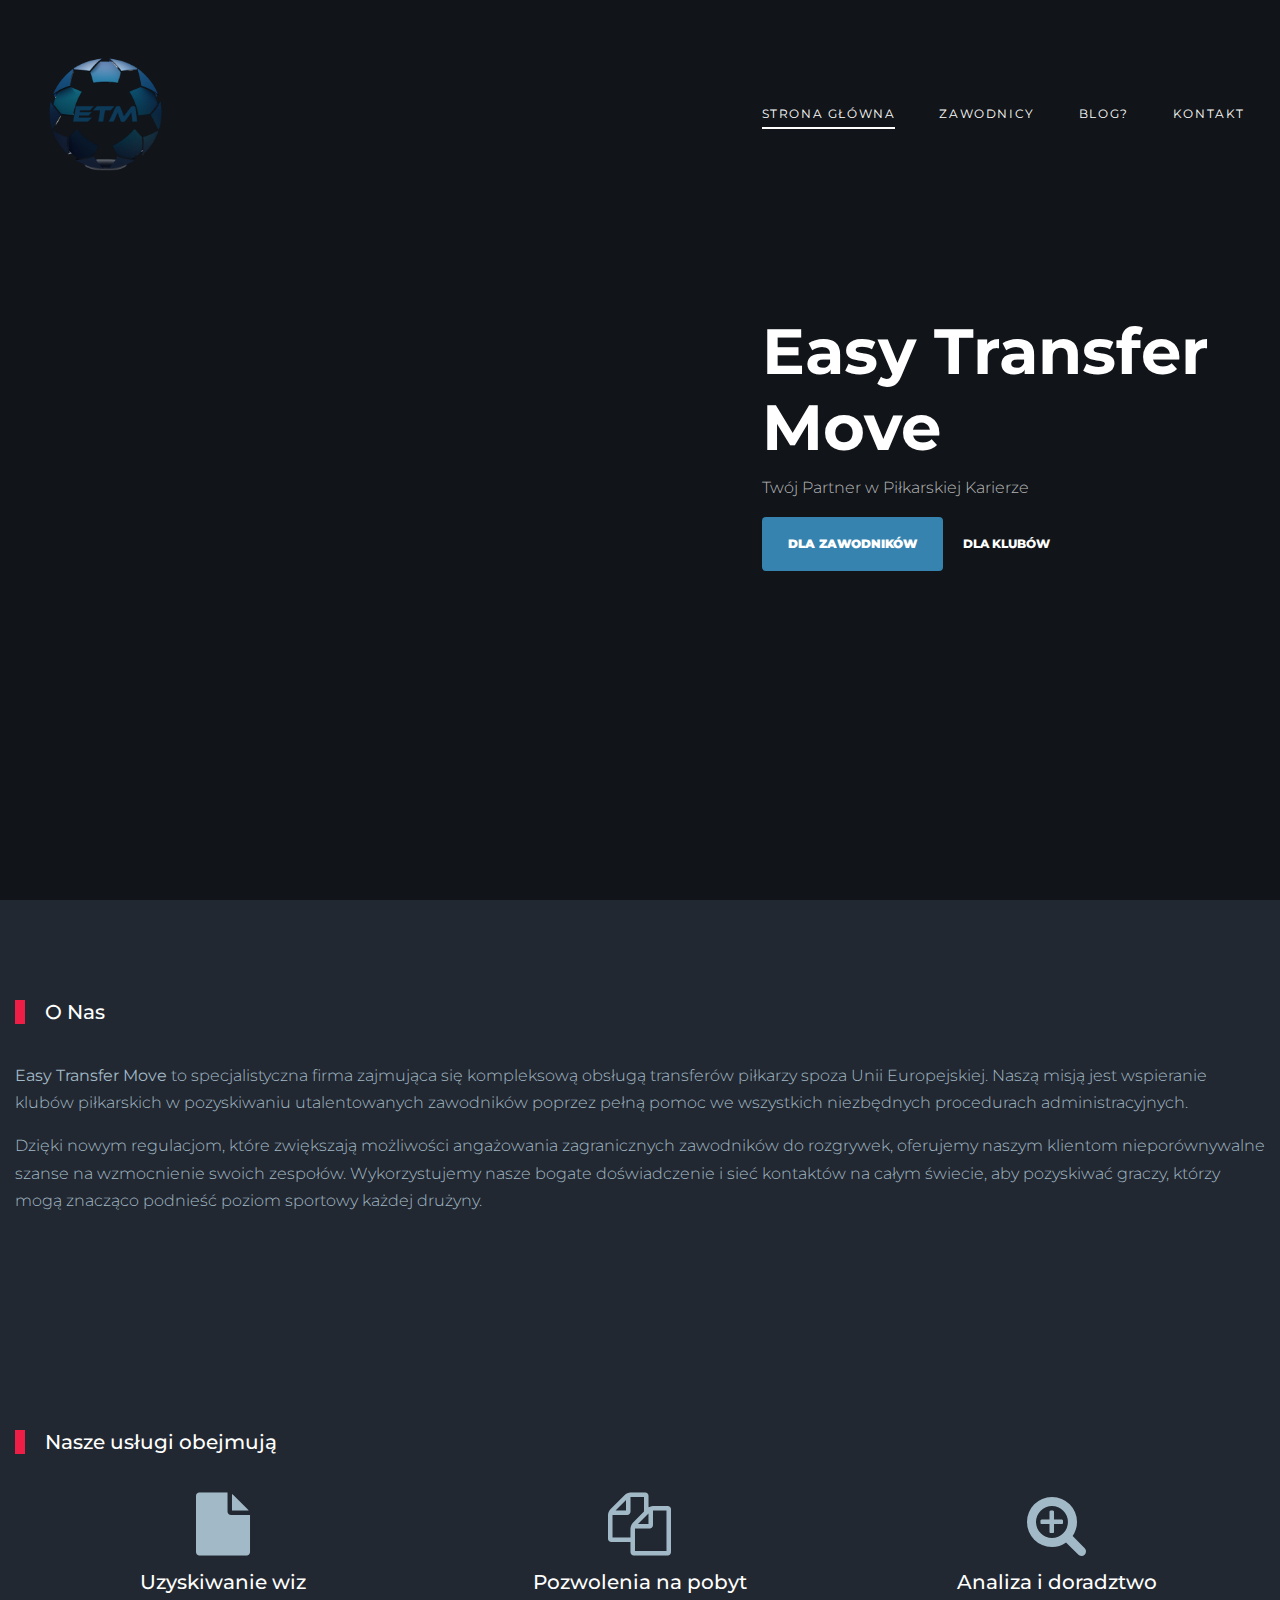
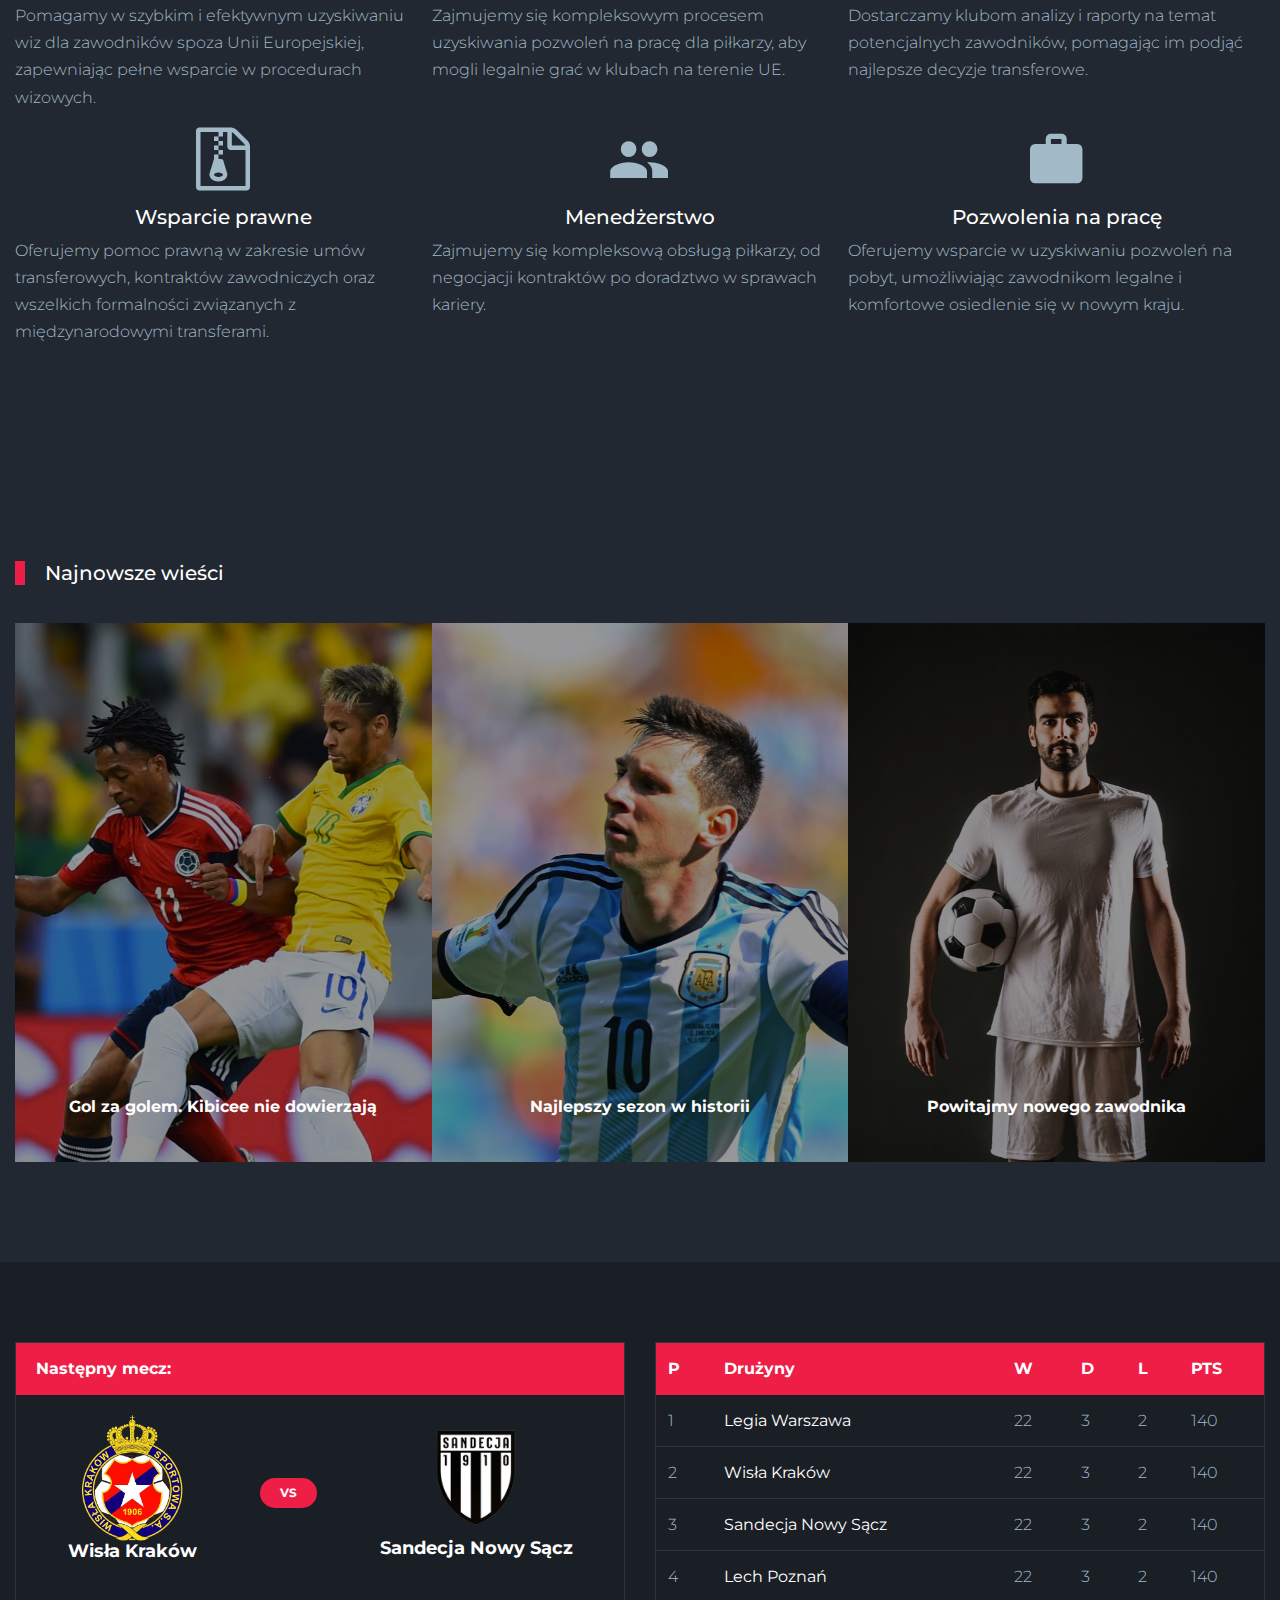
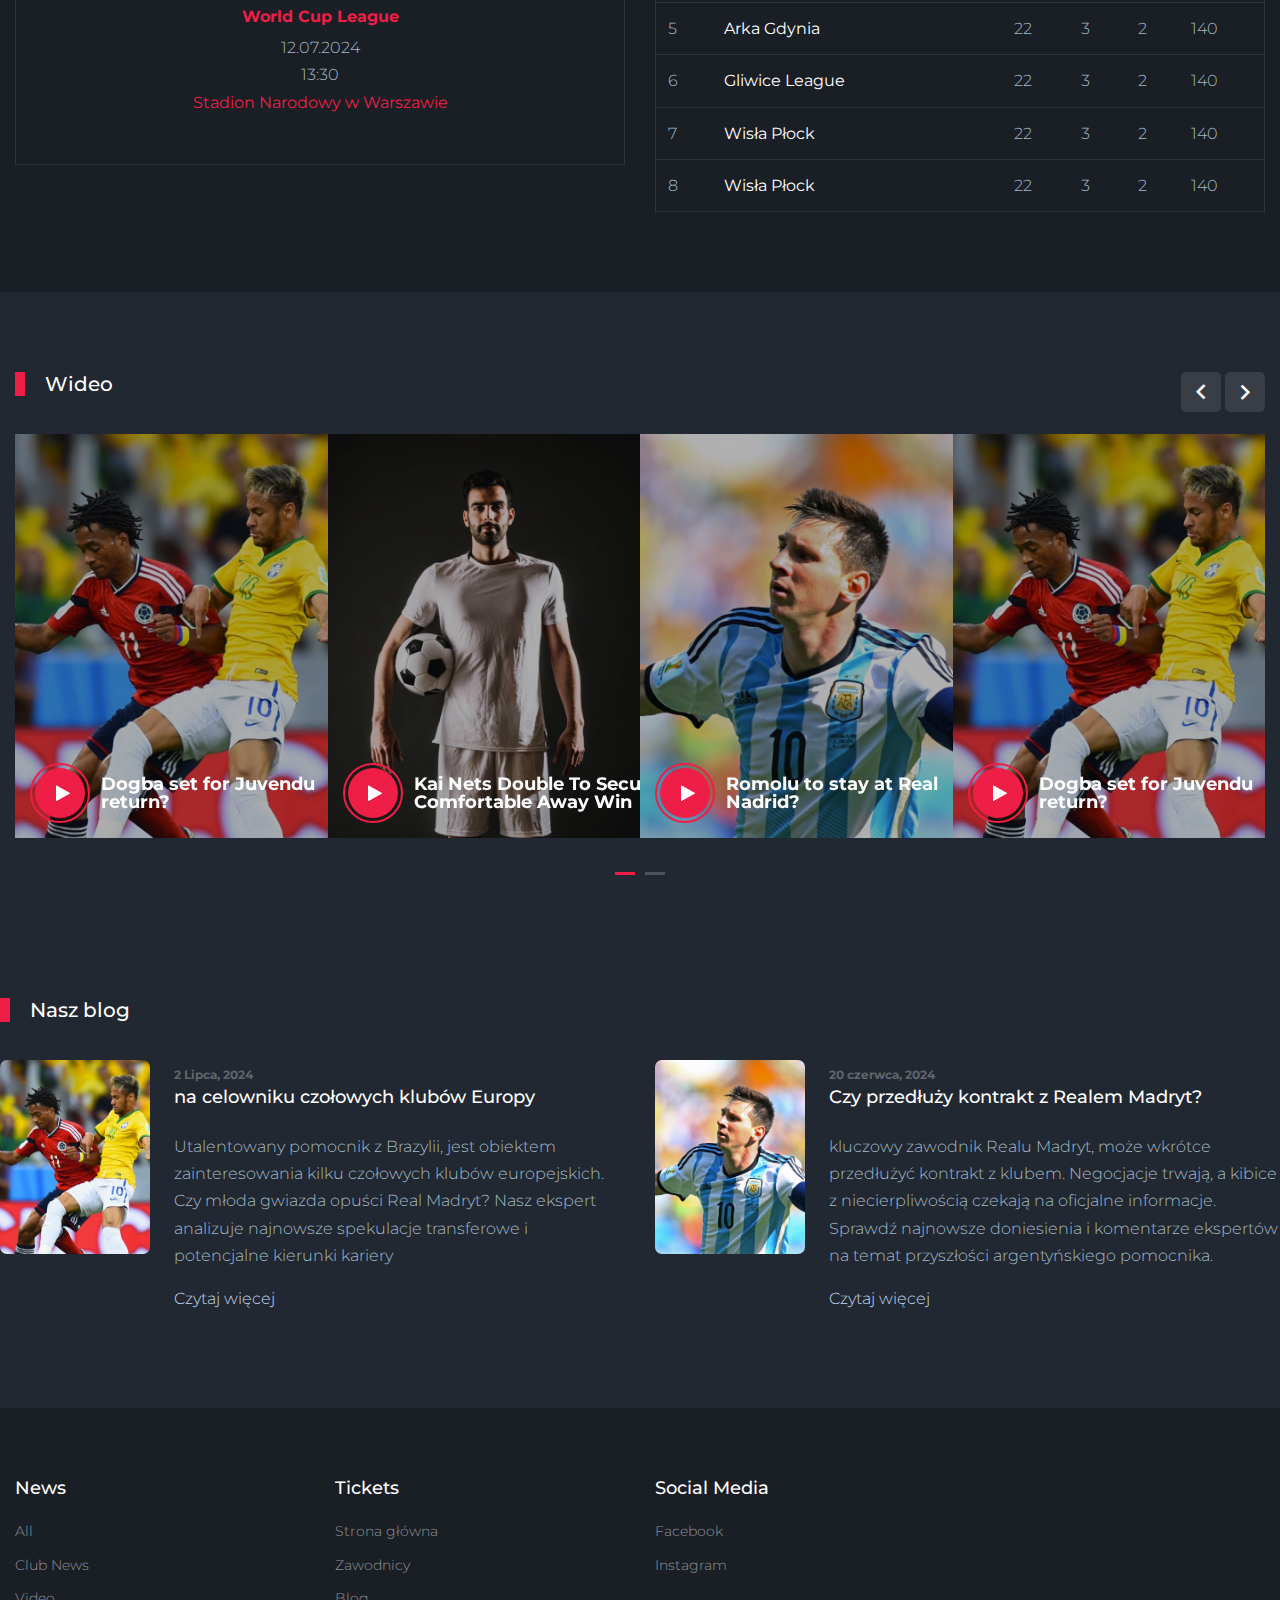
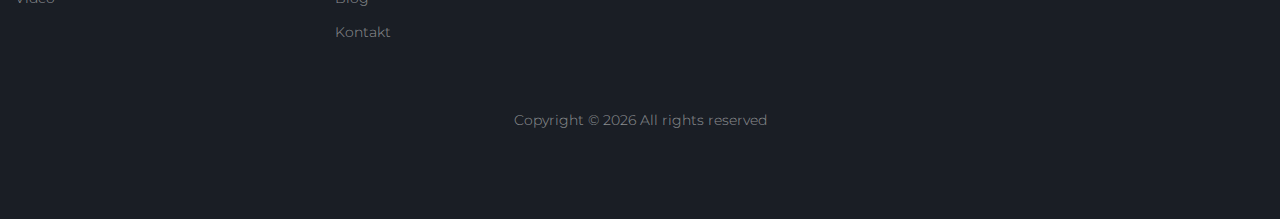
==== index.html @ 86741e7e "upd" ====
<!DOCTYPE html>
<html lang="en">

<head>
  <title>Easy Transfer Move</title>
  <meta charset="utf-8">
  <meta name="viewport" content="width=device-width, initial-scale=1, shrink-to-fit=no">

  <script src="assets/js/language.js" async></script>
  <link href="https://fonts.googleapis.com/css2?family=Montserrat:wght@400;700&display=swap" rel="stylesheet">

  <link rel="stylesheet" href="fonts/icomoon/style.css">

  <link rel="stylesheet" href="css/bootstrap/bootstrap.css">
  <link rel="stylesheet" href="css/jquery-ui.css">
  <link rel="stylesheet" href="css/owl.carousel.min.css">
  <link rel="stylesheet" href="css/owl.theme.default.min.css">
  <link rel="stylesheet" href="css/owl.theme.default.min.css">

  <link rel="stylesheet" href="css/jquery.fancybox.min.css">

  <link rel="stylesheet" href="css/bootstrap-datepicker.css">

  <link rel="stylesheet" href="fonts/flaticon/font/flaticon.css">

  <link rel="stylesheet" href="css/aos.css">

  <link rel="stylesheet" href="css/style.css">



</head>

<body>

  <div class="site-wrap">

    <div class="site-mobile-menu site-navbar-target">
      <div class="site-mobile-menu-header">
        <div class="site-mobile-menu-close">
          <span class="icon-close2 js-menu-toggle"></span>
        </div>
      </div>
      <div class="site-mobile-menu-body"></div>
    </div>


    <header class="site-navbar py-4" role="banner">
      <div class="container">
        <div class="d-flex align-items-center">
          <div class="site-logo">
            <a href="index.html">
              <img src="images/etm_beta.png" class="small-logo" alt="Logo">
            </a>
          </div>
          <div class="ml-auto">
            <nav class="site-navigation position-relative text-right" role="navigation">
              <ul class="site-menu main-menu js-clone-nav mr-auto d-none d-lg-block">
                <li class="active"><a href="index.html" class="nav-link">Strona główna</a></li>
                <!--<li><a href="matches.html" class="nav-link">Matches</a></li>-->
                <li><a href="players.html" class="nav-link">Zawodnicy</a></li>
                <li><a href="blog.html" class="nav-link">Blog?</a></li>
                <li><a href="contact.html" class="nav-link">Kontakt</a></li>
              </ul>
            </nav>
            <a href="#" class="d-inline-block d-lg-none site-menu-toggle js-menu-toggle text-black float-right text-white"><span
                class="icon-menu h3 text-white"></span></a>
          </div>
        </div>
      </div>

    </header>

    <div class="hero overlay" style="background-image: url('images/soccer-game-concept.jpg');">
      <div class="container">
        <div class="row align-items-center">
          <div class="col-lg-5 ml-auto">
            <h1 class="text-white">Easy Transfer Move</h1>
            <p>Twój Partner w Piłkarskiej Karierze</p>
            <p>
              <a href="#" class="btn btn-primary py-3 px-4 mr-3">Dla Zawodników</a>
              <a href="#" class="more light">Dla klubów</a>
            </p>  
          </div>
        </div>
      </div>
    </div>

    <div class="latest-news">
      <div class="container">
        <div class="row">
          <div class="col-12 title-section">
            <h2 class="heading">O Nas</h2>
          </div>
        </div>
        <div class="row no-gutters uslugi">
          <p><strong>Easy Transfer Move</strong> to specjalistyczna firma zajmująca się kompleksową obsługą transferów piłkarzy spoza Unii Europejskiej. Naszą misją jest wspieranie klubów piłkarskich w pozyskiwaniu utalentowanych zawodników poprzez pełną pomoc we wszystkich niezbędnych procedurach administracyjnych.</p>
          <p>
            Dzięki nowym regulacjom, które zwiększają możliwości angażowania zagranicznych zawodników do rozgrywek, oferujemy naszym klientom nieporównywalne szanse na wzmocnienie swoich zespołów. Wykorzystujemy nasze bogate doświadczenie i sieć kontaktów na całym świecie, aby pozyskiwać graczy, którzy mogą znacząco podnieść poziom sportowy każdej drużyny.
          </p>
        </div>
      </div>
    </div>

    <div class="latest-news">
      <div class="container">
        <div class="row">
          <div class="col-12 title-section">
            <h2 class="heading">Nasze usługi obejmują</h2>
          </div>
        </div>
        <div class="row no-gutters uslugi">
          <div class="col-md-4">
            <span class="icon-file"></span>
            <h5>Uzyskiwanie wiz</h5>
            <p>Pomagamy w szybkim i efektywnym uzyskiwaniu wiz dla zawodników spoza Unii Europejskiej, zapewniając pełne wsparcie w procedurach wizowych.</p>
          </div>
          <div class="col-md-4">
            <span class="icon-files-o"></span>
            <h5>Pozwolenia na pobyt</h5>
            <p>Zajmujemy się kompleksowym procesem uzyskiwania pozwoleń na pracę dla piłkarzy, aby mogli legalnie grać w klubach na terenie UE.</p>
          </div>
          <div class="col-md-4">
            <span class="icon-search-plus"></span>
            <h5>Analiza i doradztwo</h5>
            <p>Dostarczamy klubom analizy i raporty na temat potencjalnych zawodników, pomagając im podjąć najlepsze decyzje transferowe.
            </p>
          </div>
        </div>
        <div class="row no-gutters uslugi">
          <div class="col-md-4">
            <span class="icon-file-archive-o"></span>
            <h5>Wsparcie prawne</h5>
            <p>Oferujemy pomoc prawną w zakresie umów transferowych, kontraktów zawodniczych oraz wszelkich formalności związanych z międzynarodowymi transferami.</p>
          </div>
          <div class="col-md-4">
            <span class="icon-people"></span>
            <h5>Menedżerstwo</h5>
            <p>Zajmujemy się kompleksową obsługą piłkarzy, od negocjacji kontraktów po doradztwo w sprawach kariery.</p>
          </div>
          <div class="col-md-4">
            <span class="icon-work"></span>
            <h5>Pozwolenia na pracę</h5>
            <p>Oferujemy wsparcie w uzyskiwaniu pozwoleń na pobyt, umożliwiając zawodnikom legalne i komfortowe osiedlenie się w nowym kraju.
            </p>
          </div>
        </div>
      </div>
    </div>



    <div class="latest-news">
      <div class="container">
        <div class="row">
          <div class="col-12 title-section">
            <h2 class="heading">Najnowsze wieści</h2>
          </div>
        </div>
        <div class="row no-gutters">
          <div class="col-md-4">
            <div class="post-entry">
              <a href="#">
                <img src="images/img_1.jpg" alt="Image" class="img-fluid">
              </a>
              <div class="caption">
                <div class="caption-inner">
                  <h3 class="mb-3">Gol za golem. Kibicee nie dowierzają</h3>
                </div>
              </div> 
            </div>
          </div>
          <div class="col-md-4">
            <div class="post-entry">
              <a href="#">
                <img src="images/img_3.jpg" alt="Image" class="img-fluid">
              </a>
              <div class="caption">
                <div class="caption-inner">
                  <h3 class="mb-3">Najlepszy sezon w historii</h3>
                </div>
              </div> 
            </div>
          </div>
          <div class="col-md-4">
            <div class="post-entry">
              <a href="#">
                <img src="images/img_2.jpg" alt="Image" class="img-fluid">
              </a>
              <div class="caption">
                <div class="caption-inner">
                  <h3 class="mb-3">Powitajmy nowego zawodnika </h3>
                </div>
              </div> 
            </div>
          </div>
        </div>

      </div>
    </div>
    
    <div class="site-section bg-dark">
      <div class="container">
        <div class="row">
          <div class="col-lg-6">
            <div class="widget-next-match">
              <div class="widget-title">
                <h3>Następny mecz:</h3>
              </div>
              <div class="widget-body mb-3">
                <div class="widget-vs">
                  <div class="d-flex align-items-center justify-content-around justify-content-between w-100">
                    <div class="team-1 text-center">
                      <img src="images/wisla-logo.png" style="max-width: 110px !important;" alt="Image">
                      <h3>Wisła Kraków</h3>
                    </div>
                    <div>
                      <span class="vs"><span>VS</span></span>
                    </div>
                    <div class="team-2 text-center">
                      <img src="images/Sandecja-nowy-sacz.png" alt="Image">
                      <h3>Sandecja Nowy Sącz</h3>
                    </div>
                  </div>
                </div>
              </div>

              <div class="text-center widget-vs-contents mb-4">
                <h4>World Cup League</h4>
                <p class="mb-5">
                  <span class="d-block">12.07.2024</span>
                  <span class="d-block">13:30</span>
                  <strong class="text-primary">Stadion Narodowy w Warszawie</strong>
                </p>
              </div>
            </div>
          </div>
          <div class="col-lg-6">
            
            <div class="widget-next-match">
              <table class="table custom-table">
                <thead>
                  <tr>
                    <th>P</th>
                    <th>Drużyny</th>
                    <th>W</th>
                    <th>D</th>
                    <th>L</th>
                    <th>PTS</th>
                  </tr>
                </thead>
                <tbody>
                  <tr>
                    <td>1</td>
                    <td><strong class="text-white">Legia Warszawa</strong></td>
                    <td>22</td>
                    <td>3</td>
                    <td>2</td>
                    <td>140</td>
                  </tr>
                  <tr>
                    <td>2</td>
                    <td><strong class="text-white">Wisła Kraków</strong></td>
                    <td>22</td>
                    <td>3</td>
                    <td>2</td>
                    <td>140</td>
                  </tr>
                  <tr>
                    <td>3</td>
                    <td><strong class="text-white">Sandecja Nowy Sącz</strong></td>
                    <td>22</td>
                    <td>3</td>
                    <td>2</td>
                    <td>140</td>
                  </tr>
                  <tr>
                    <td>4</td>
                    <td><strong class="text-white">Lech Poznań</strong></td>
                    <td>22</td>
                    <td>3</td>
                    <td>2</td>
                    <td>140</td>
                  </tr>
                  <tr>
                    <td>5</td>
                    <td><strong class="text-white">Arka Gdynia</strong></td>
                    <td>22</td>
                    <td>3</td>
                    <td>2</td>
                    <td>140</td>
                  </tr>
                  <tr>
                    <td>6</td>
                    <td><strong class="text-white">Gliwice League</strong></td>
                    <td>22</td>
                    <td>3</td>
                    <td>2</td>
                    <td>140</td>
                  </tr>
                  <tr>
                    <td>7</td>
                    <td><strong class="text-white">	Wisła Płock</strong></td>
                    <td>22</td>
                    <td>3</td>
                    <td>2</td>
                    <td>140</td>
                  </tr>
                  <tr>
                    <td>8</td>
                    <td><strong class="text-white">Wisła Płock</strong></td>
                    <td>22</td>
                    <td>3</td>
                    <td>2</td>
                    <td>140</td>
                  </tr>
                </tbody>
              </table>
            </div>

          </div>
        </div>
      </div>
    </div> <!-- .site-section -->

    <div class="site-section">
      <div class="container">
        <div class="row">
          <div class="col-6 title-section">
            <h2 class="heading">Wideo</h2>
          </div>
          <div class="col-6 text-right">
            <div class="custom-nav">
            <a href="#" class="js-custom-prev-v2"><span class="icon-keyboard_arrow_left"></span></a>
            <span></span>
            <a href="#" class="js-custom-next-v2"><span class="icon-keyboard_arrow_right"></span></a>
            </div>
          </div>
        </div>


        <div class="owl-4-slider owl-carousel">
          <div class="item">
            <div class="video-media">
              <img src="images/img_1.jpg" alt="Image" class="img-fluid">
              <a href="https://vimeo.com/139714818" class="d-flex play-button align-items-center" data-fancybox>
                <span class="icon mr-3">
                  <span class="icon-play"></span>
                </span>
                <div class="caption">
                  <h3 class="m-0">Dogba set for Juvendu return?</h3>
                </div>
              </a>
            </div>
          </div>
          <div class="item">
            <div class="video-media">
              <img src="images/img_2.jpg" alt="Image" class="img-fluid">
              <a href="https://vimeo.com/139714818" class="d-flex play-button align-items-center" data-fancybox>
                <span class="icon mr-3">
                  <span class="icon-play"></span>
                </span>
                <div class="caption">
                  <h3 class="m-0">Kai Nets Double To Secure Comfortable Away Win</h3>
                </div>
              </a>
            </div>
          </div>
          <div class="item">
            <div class="video-media">
              <img src="images/img_3.jpg" alt="Image" class="img-fluid">
              <a href="https://vimeo.com/139714818" class="d-flex play-button align-items-center" data-fancybox>
                <span class="icon mr-3">
                  <span class="icon-play"></span>
                </span>
                <div class="caption">
                  <h3 class="m-0">Romolu to stay at Real Nadrid?</h3>
                </div>
              </a>
            </div>
          </div>

          <div class="item">
            <div class="video-media">
              <img src="images/img_1.jpg" alt="Image" class="img-fluid">
              <a href="https://vimeo.com/139714818" class="d-flex play-button align-items-center" data-fancybox>
                <span class="icon mr-3">
                  <span class="icon-play"></span>
                </span>
                <div class="caption">
                  <h3 class="m-0">Dogba set for Juvendu return?</h3>
                </div>
              </a>
            </div>
          </div>
          <div class="item">
            <div class="video-media">
              <img src="images/img_2.jpg" alt="Image" class="img-fluid">
              <a href="https://vimeo.com/139714818" class="d-flex play-button align-items-center" data-fancybox>
                <span class="icon mr-3">
                  <span class="icon-play"></span>
                </span>
                <div class="caption">
                  <h3 class="m-0">Kai Nets Double To Secure Comfortable Away Win</h3>
                </div>
              </a>
            </div>
          </div>
          <div class="item">
            <div class="video-media">
              <img src="images/img_3.jpg" alt="Image" class="img-fluid">
              <a href="https://vimeo.com/139714818" class="d-flex play-button align-items-center" data-fancybox>
                <span class="icon mr-3">
                  <span class="icon-play"></span>
                </span>
                <div class="caption">
                  <h3 class="m-0">Romolu to stay at Real Nadrid?</h3>
                </div>
              </a>
            </div>
          </div>

        </div>

      </div>
    </div>

    <div class="container site-section">
      <div class="row">
        <div class="col-6 title-section">
          <h2 class="heading">Nasz blog</h2>
        </div>
      </div>
      <div class="row">
        <div class="col-lg-6">
          <div class="custom-media d-flex">
            <div class="img mr-4">
              <img src="images/img_1.jpg" alt="Image" class="img-fluid">
            </div>
            <div class="text">
              <span class="meta">2 Lipca, 2024</span>
              <h3 class="mb-4"><a href="#">na celowniku czołowych klubów Europy</a><br></h3>
                <p>
                Utalentowany pomocnik z Brazylii, jest obiektem zainteresowania kilku czołowych klubów europejskich. Czy młoda gwiazda opuści Real Madryt? Nasz ekspert analizuje najnowsze spekulacje transferowe i potencjalne kierunki kariery
                </p>
              <p><a class="readme" href="#">Czytaj więcej</a></p>
            </div>
          </div>
        </div>
        <div class="col-lg-6">
          <div class="custom-media d-flex">
            <div class="img mr-4">
              <img src="images/img_3.jpg" alt="Image" class="img-fluid">
            </div>
            <div class="text">
              <span class="meta">20 czerwca, 2024</span>
              <h3 class="mb-4"><a href="#">Czy przedłuży kontrakt z Realem Madryt?</a></h3>
              <p>
                kluczowy zawodnik Realu Madryt, może wkrótce przedłużyć kontrakt z klubem. Negocjacje trwają, a kibice z niecierpliwością czekają na oficjalne informacje. Sprawdź najnowsze doniesienia i komentarze ekspertów na temat przyszłości argentyńskiego pomocnika.
              </p>
              <p><a class="readme" href="#">Czytaj więcej</a></p>
            </div>
          </div>
        </div>
      </div>
    </div>



    <footer class="footer-section">
      <div class="container">
        <div class="row">
          <div class="col-lg-3">
            <div class="widget mb-3">
              <h3>News</h3>
              <ul class="list-unstyled links">
                <li><a href="#">All</a></li>
                <li><a href="#">Club News</a></li>
                <li><a href="#">Video</a></li>
              </ul>
            </div>
          </div>
          <div class="col-lg-3">
            <div class="widget mb-3">
              <h3>Tickets</h3>
              <ul class="list-unstyled links">
                <li><a href="#">Strona główna</a></li>
                <li><a href="#">Zawodnicy</a></li>
                <li><a href="#">Blog</a></li>
                <li><a href="#">Kontakt</a></li>
              </ul>
            </div>
          </div>

          <div class="col-lg-3">
            <div class="widget mb-3">
              <h3>Social Media</h3>
              <ul class="list-unstyled links">
                <li><a href="#">Facebook</a></li>
                <li><a href="#">Instagram</a></li>
              </ul>
            </div>
          </div>

        </div>

        <div class="row text-center">
          <div class="col-md-12">
            <div class=" pt-5">
              <p>
                <!-- Link back to Colorlib can't be removed. Template is licensed under CC BY 3.0. -->
                Copyright &copy;
                <script>
                  document.write(new Date().getFullYear());
                </script> All rights reserved
              </p>
            </div>
          </div>

        </div>
      </div>
    </footer>



  </div>
  <!-- .site-wrap -->

  <script src="js/jquery-3.3.1.min.js"></script>
  <script src="js/jquery-migrate-3.0.1.min.js"></script>
  <script src="js/jquery-ui.js"></script>
  <script src="js/popper.min.js"></script>
  <script src="js/bootstrap.min.js"></script>
  <script src="js/owl.carousel.min.js"></script>
  <script src="js/jquery.stellar.min.js"></script>
  <script src="js/jquery.countdown.min.js"></script>
  <script src="js/bootstrap-datepicker.min.js"></script>
  <script src="js/jquery.easing.1.3.js"></script>
  <script src="js/aos.js"></script>
  <script src="js/jquery.fancybox.min.js"></script>
  <script src="js/jquery.sticky.js"></script>
  <script src="js/jquery.mb.YTPlayer.min.js"></script>


  <script src="js/main.js"></script>

</body>

</html>
---- fonts/icomoon/style.css ----
@font-face {
  font-family: 'icomoon';
  src:  url('fonts/icomoon.eot?10si43');
  src:  url('fonts/icomoon.eot?10si43#iefix') format('embedded-opentype'),
    url('fonts/icomoon.ttf?10si43') format('truetype'),
    url('fonts/icomoon.woff?10si43') format('woff'),
    url('fonts/icomoon.svg?10si43#icomoon') format('svg');
  font-weight: normal;
  font-style: normal;
}

[class^="icon-"], [class*=" icon-"] {
  /* use !important to prevent issues with browser extensions that change fonts */
  font-family: 'icomoon' !important;
  speak: none;
  font-style: normal;
  font-weight: normal;
  font-variant: normal;
  text-transform: none;
  line-height: 1;

  /* Better Font Rendering =========== */
  -webkit-font-smoothing: antialiased;
  -moz-osx-font-smoothing: grayscale;
}

.icon-asterisk:before {
  content: "\f069";
}
.icon-plus:before {
  content: "\f067";
}
.icon-question:before {
  content: "\f128";
}
.icon-minus:before {
  content: "\f068";
}
.icon-glass:before {
  content: "\f000";
}
.icon-music:before {
  content: "\f001";
}
.icon-search:before {
  content: "\f002";
}
.icon-envelope-o:before {
  content: "\f003";
}
.icon-heart:before {
  content: "\f004";
}
.icon-star:before {
  content: "\f005";
}
.icon-star-o:before {
  content: "\f006";
}
.icon-user:before {
  content: "\f007";
}
.icon-film:before {
  content: "\f008";
}
.icon-th-large:before {
  content: "\f009";
}
.icon-th:before {
  content: "\f00a";
}
.icon-th-list:before {
  content: "\f00b";
}
.icon-check:before {
  content: "\f00c";
}
.icon-close:before {
  content: "\f00d";
}
.icon-remove:before {
  content: "\f00d";
}
.icon-times:before {
  content: "\f00d";
}
.icon-search-plus:before {
  content: "\f00e";
}
.icon-search-minus:before {
  content: "\f010";
}
.icon-power-off:before {
  content: "\f011";
}
.icon-signal:before {
  content: "\f012";
}
.icon-cog:before {
  content: "\f013";
}
.icon-gear:before {
  content: "\f013";
}
.icon-trash-o:before {
  content: "\f014";
}
.icon-home:before {
  content: "\f015";
}
.icon-file-o:before {
  content: "\f016";
}
.icon-clock-o:before {
  content: "\f017";
}
.icon-road:before {
  content: "\f018";
}
.icon-download:before {
  content: "\f019";
}
.icon-arrow-circle-o-down:before {
  content: "\f01a";
}
.icon-arrow-circle-o-up:before {
  content: "\f01b";
}
.icon-inbox:before {
  content: "\f01c";
}
.icon-play-circle-o:before {
  content: "\f01d";
}
.icon-repeat:before {
  content: "\f01e";
}
.icon-rotate-right:before {
  content: "\f01e";
}
.icon-refresh:before {
  content: "\f021";
}
.icon-list-alt:before {
  content: "\f022";
}
.icon-lock:before {
  content: "\f023";
}
.icon-flag:before {
  content: "\f024";
}
.icon-headphones:before {
  content: "\f025";
}
.icon-volume-off:before {
  content: "\f026";
}
.icon-volume-down:before {
  content: "\f027";
}
.icon-volume-up:before {
  content: "\f028";
}
.icon-qrcode:before {
  content: "\f029";
}
.icon-barcode:before {
  content: "\f02a";
}
.icon-tag:before {
  content: "\f02b";
}
.icon-tags:before {
  content: "\f02c";
}
.icon-book:before {
  content: "\f02d";
}
.icon-bookmark:before {
  content: "\f02e";
}
.icon-print:before {
  content: "\f02f";
}
.icon-camera:before {
  content: "\f030";
}
.icon-font:before {
  content: "\f031";
}
.icon-bold:before {
  content: "\f032";
}
.icon-italic:before {
  content: "\f033";
}
.icon-text-height:before {
  content: "\f034";
}
.icon-text-width:before {
  content: "\f035";
}
.icon-align-left:before {
  content: "\f036";
}
.icon-align-center:before {
  content: "\f037";
}
.icon-align-right:before {
  content: "\f038";
}
.icon-align-justify:before {
  content: "\f039";
}
.icon-list:before {
  content: "\f03a";
}
.icon-dedent:before {
  content: "\f03b";
}
.icon-outdent:before {
  content: "\f03b";
}
.icon-indent:before {
  content: "\f03c";
}
.icon-video-camera:before {
  content: "\f03d";
}
.icon-image:before {
  content: "\f03e";
}
.icon-photo:before {
  content: "\f03e";
}
.icon-picture-o:before {
  content: "\f03e";
}
.icon-pencil:before {
  content: "\f040";
}
.icon-map-marker:before {
  content: "\f041";
}
.icon-adjust:before {
  content: "\f042";
}
.icon-tint:before {
  content: "\f043";
}
.icon-edit:before {
  content: "\f044";
}
.icon-pencil-square-o:before {
  content: "\f044";
}
.icon-share-square-o:before {
  content: "\f045";
}
.icon-check-square-o:before {
  content: "\f046";
}
.icon-arrows:before {
  content: "\f047";
}
.icon-step-backward:before {
  content: "\f048";
}
.icon-fast-backward:before {
  content: "\f049";
}
.icon-backward:before {
  content: "\f04a";
}
.icon-play:before {
  content: "\f04b";
}
.icon-pause:before {
  content: "\f04c";
}
.icon-stop:before {
  content: "\f04d";
}
.icon-forward:before {
  content: "\f04e";
}
.icon-fast-forward:before {
  content: "\f050";
}
.icon-step-forward:before {
  content: "\f051";
}
.icon-eject:before {
  content: "\f052";
}
.icon-chevron-left:before {
  content: "\f053";
}
.icon-chevron-right:before {
  content: "\f054";
}
.icon-plus-circle:before {
  content: "\f055";
}
.icon-minus-circle:before {
  content: "\f056";
}
.icon-times-circle:before {
  content: "\f057";
}
.icon-check-circle:before {
  content: "\f058";
}
.icon-question-circle:before {
  content: "\f059";
}
.icon-info-circle:before {
  content: "\f05a";
}
.icon-crosshairs:before {
  content: "\f05b";
}
.icon-times-circle-o:before {
  content: "\f05c";
}
.icon-check-circle-o:before {
  content: "\f05d";
}
.icon-ban:before {
  content: "\f05e";
}
.icon-arrow-left:before {
  content: "\f060";
}
.icon-arrow-right:before {
  content: "\f061";
}
.icon-arrow-up:before {
  content: "\f062";
}
.icon-arrow-down:before {
  content: "\f063";
}
.icon-mail-forward:before {
  content: "\f064";
}
.icon-share:before {
  content: "\f064";
}
.icon-expand:before {
  content: "\f065";
}
.icon-compress:before {
  content: "\f066";
}
.icon-exclamation-circle:before {
  content: "\f06a";
}
.icon-gift:before {
  content: "\f06b";
}
.icon-leaf:before {
  content: "\f06c";
}
.icon-fire:before {
  content: "\f06d";
}
.icon-eye:before {
  content: "\f06e";
}
.icon-eye-slash:before {
  content: "\f070";
}
.icon-exclamation-triangle:before {
  content: "\f071";
}
.icon-warning:before {
  content: "\f071";
}
.icon-plane:before {
  content: "\f072";
}
.icon-calendar:before {
  content: "\f073";
}
.icon-random:before {
  content: "\f074";
}
.icon-comment:before {
  content: "\f075";
}
.icon-magnet:before {
  content: "\f076";
}
.icon-chevron-up:before {
  content: "\f077";
}
.icon-chevron-down:before {
  content: "\f078";
}
.icon-retweet:before {
  content: "\f079";
}
.icon-shopping-cart:before {
  content: "\f07a";
}
.icon-folder:before {
  content: "\f07b";
}
.icon-folder-open:before {
  content: "\f07c";
}
.icon-arrows-v:before {
  content: "\f07d";
}
.icon-arrows-h:before {
  content: "\f07e";
}
.icon-bar-chart:before {
  content: "\f080";
}
.icon-bar-chart-o:before {
  content: "\f080";
}
.icon-twitter-square:before {
  content: "\f081";
}
.icon-facebook-square:before {
  content: "\f082";
}
.icon-camera-retro:before {
  content: "\f083";
}
.icon-key:before {
  content: "\f084";
}
.icon-cogs:before {
  content: "\f085";
}
.icon-gears:before {
  content: "\f085";
}
.icon-comments:before {
  content: "\f086";
}
.icon-thumbs-o-up:before {
  content: "\f087";
}
.icon-thumbs-o-down:before {
  content: "\f088";
}
.icon-star-half:before {
  content: "\f089";
}
.icon-heart-o:before {
  content: "\f08a";
}
.icon-sign-out:before {
  content: "\f08b";
}
.icon-linkedin-square:before {
  content: "\f08c";
}
.icon-thumb-tack:before {
  content: "\f08d";
}
.icon-external-link:before {
  content: "\f08e";
}
.icon-sign-in:before {
  content: "\f090";
}
.icon-trophy:before {
  content: "\f091";
}
.icon-github-square:before {
  content: "\f092";
}
.icon-upload:before {
  content: "\f093";
}
.icon-lemon-o:before {
  content: "\f094";
}
.icon-phone:before {
  content: "\f095";
}
.icon-square-o:before {
  content: "\f096";
}
.icon-bookmark-o:before {
  content: "\f097";
}
.icon-phone-square:before {
  content: "\f098";
}
.icon-twitter:before {
  content: "\f099";
}
.icon-facebook:before {
  content: "\f09a";
}
.icon-facebook-f:before {
  content: "\f09a";
}
.icon-github:before {
  content: "\f09b";
}
.icon-unlock:before {
  content: "\f09c";
}
.icon-credit-card:before {
  content: "\f09d";
}
.icon-feed:before {
  content: "\f09e";
}
.icon-rss:before {
  content: "\f09e";
}
.icon-hdd-o:before {
  content: "\f0a0";
}
.icon-bullhorn:before {
  content: "\f0a1";
}
.icon-bell-o:before {
  content: "\f0a2";
}
.icon-certificate:before {
  content: "\f0a3";
}
.icon-hand-o-right:before {
  content: "\f0a4";
}
.icon-hand-o-left:before {
  content: "\f0a5";
}
.icon-hand-o-up:before {
  content: "\f0a6";
}
.icon-hand-o-down:before {
  content: "\f0a7";
}
.icon-arrow-circle-left:before {
  content: "\f0a8";
}
.icon-arrow-circle-right:before {
  content: "\f0a9";
}
.icon-arrow-circle-up:before {
  content: "\f0aa";
}
.icon-arrow-circle-down:before {
  content: "\f0ab";
}
.icon-globe:before {
  content: "\f0ac";
}
.icon-wrench:before {
  content: "\f0ad";
}
.icon-tasks:before {
  content: "\f0ae";
}
.icon-filter:before {
  content: "\f0b0";
}
.icon-briefcase:before {
  content: "\f0b1";
}
.icon-arrows-alt:before {
  content: "\f0b2";
}
.icon-group:before {
  content: "\f0c0";
}
.icon-users:before {
  content: "\f0c0";
}
.icon-chain:before {
  content: "\f0c1";
}
.icon-link:before {
  content: "\f0c1";
}
.icon-cloud:before {
  content: "\f0c2";
}
.icon-flask:before {
  content: "\f0c3";
}
.icon-cut:before {
  content: "\f0c4";
}
.icon-scissors:before {
  content: "\f0c4";
}
.icon-copy:before {
  content: "\f0c5";
}
.icon-files-o:before {
  content: "\f0c5";
}
.icon-paperclip:before {
  content: "\f0c6";
}
.icon-floppy-o:before {
  content: "\f0c7";
}
.icon-save:before {
  content: "\f0c7";
}
.icon-square:before {
  content: "\f0c8";
}
.icon-bars:before {
  content: "\f0c9";
}
.icon-navicon:before {
  content: "\f0c9";
}
.icon-reorder:before {
  content: "\f0c9";
}
.icon-list-ul:before {
  content: "\f0ca";
}
.icon-list-ol:before {
  content: "\f0cb";
}
.icon-strikethrough:before {
  content: "\f0cc";
}
.icon-underline:before {
  content: "\f0cd";
}
.icon-table:before {
  content: "\f0ce";
}
.icon-magic:before {
  content: "\f0d0";
}
.icon-truck:before {
  content: "\f0d1";
}
.icon-pinterest:before {
  content: "\f0d2";
}
.icon-pinterest-square:before {
  content: "\f0d3";
}
.icon-google-plus-square:before {
  content: "\f0d4";
}
.icon-google-plus:before {
  content: "\f0d5";
}
.icon-money:before {
  content: "\f0d6";
}
.icon-caret-down:before {
  content: "\f0d7";
}
.icon-caret-up:before {
  content: "\f0d8";
}
.icon-caret-left:before {
  content: "\f0d9";
}
.icon-caret-right:before {
  content: "\f0da";
}
.icon-columns:before {
  content: "\f0db";
}
.icon-sort:before {
  content: "\f0dc";
}
.icon-unsorted:before {
  content: "\f0dc";
}
.icon-sort-desc:before {
  content: "\f0dd";
}
.icon-sort-down:before {
  content: "\f0dd";
}
.icon-sort-asc:before {
  content: "\f0de";
}
.icon-sort-up:before {
  content: "\f0de";
}
.icon-envelope:before {
  content: "\f0e0";
}
.icon-linkedin:before {
  content: "\f0e1";
}
.icon-rotate-left:before {
  content: "\f0e2";
}
.icon-undo:before {
  content: "\f0e2";
}
.icon-gavel:before {
  content: "\f0e3";
}
.icon-legal:before {
  content: "\f0e3";
}
.icon-dashboard:before {
  content: "\f0e4";
}
.icon-tachometer:before {
  content: "\f0e4";
}
.icon-comment-o:before {
  content: "\f0e5";
}
.icon-comments-o:before {
  content: "\f0e6";
}
.icon-bolt:before {
  content: "\f0e7";
}
.icon-flash:before {
  content: "\f0e7";
}
.icon-sitemap:before {
  content: "\f0e8";
}
.icon-umbrella:before {
  content: "\f0e9";
}
.icon-clipboard:before {
  content: "\f0ea";
}
.icon-paste:before {
  content: "\f0ea";
}
.icon-lightbulb-o:before {
  content: "\f0eb";
}
.icon-exchange:before {
  content: "\f0ec";
}
.icon-cloud-download:before {
  content: "\f0ed";
}
.icon-cloud-upload:before {
  content: "\f0ee";
}
.icon-user-md:before {
  content: "\f0f0";
}
.icon-stethoscope:before {
  content: "\f0f1";
}
.icon-suitcase:before {
  content: "\f0f2";
}
.icon-bell:before {
  content: "\f0f3";
}
.icon-coffee:before {
  content: "\f0f4";
}
.icon-cutlery:before {
  content: "\f0f5";
}
.icon-file-text-o:before {
  content: "\f0f6";
}
.icon-building-o:before {
  content: "\f0f7";
}
.icon-hospital-o:before {
  content: "\f0f8";
}
.icon-ambulance:before {
  content: "\f0f9";
}
.icon-medkit:before {
  content: "\f0fa";
}
.icon-fighter-jet:before {
  content: "\f0fb";
}
.icon-beer:before {
  content: "\f0fc";
}
.icon-h-square:before {
  content: "\f0fd";
}
.icon-plus-square:before {
  content: "\f0fe";
}
.icon-angle-double-left:before {
  content: "\f100";
}
.icon-angle-double-right:before {
  content: "\f101";
}
.icon-angle-double-up:before {
  content: "\f102";
}
.icon-angle-double-down:before {
  content: "\f103";
}
.icon-angle-left:before {
  content: "\f104";
}
.icon-angle-right:before {
  content: "\f105";
}
.icon-angle-up:before {
  content: "\f106";
}
.icon-angle-down:before {
  content: "\f107";
}
.icon-desktop:before {
  content: "\f108";
}
.icon-laptop:before {
  content: "\f109";
}
.icon-tablet:before {
  content: "\f10a";
}
.icon-mobile:before {
  content: "\f10b";
}
.icon-mobile-phone:before {
  content: "\f10b";
}
.icon-circle-o:before {
  content: "\f10c";
}
.icon-quote-left:before {
  content: "\f10d";
}
.icon-quote-right:before {
  content: "\f10e";
}
.icon-spinner:before {
  content: "\f110";
}
.icon-circle:before {
  content: "\f111";
}
.icon-mail-reply:before {
  content: "\f112";
}
.icon-reply:before {
  content: "\f112";
}
.icon-github-alt:before {
  content: "\f113";
}
.icon-folder-o:before {
  content: "\f114";
}
.icon-folder-open-o:before {
  content: "\f115";
}
.icon-smile-o:before {
  content: "\f118";
}
.icon-frown-o:before {
  content: "\f119";
}
.icon-meh-o:before {
  content: "\f11a";
}
.icon-gamepad:before {
  content: "\f11b";
}
.icon-keyboard-o:before {
  content: "\f11c";
}
.icon-flag-o:before {
  content: "\f11d";
}
.icon-flag-checkered:before {
  content: "\f11e";
}
.icon-terminal:before {
  content: "\f120";
}
.icon-code:before {
  content: "\f121";
}
.icon-mail-reply-all:before {
  content: "\f122";
}
.icon-reply-all:before {
  content: "\f122";
}
.icon-star-half-empty:before {
  content: "\f123";
}
.icon-star-half-full:before {
  content: "\f123";
}
.icon-star-half-o:before {
  content: "\f123";
}
.icon-location-arrow:before {
  content: "\f124";
}
.icon-crop:before {
  content: "\f125";
}
.icon-code-fork:before {
  content: "\f126";
}
.icon-chain-broken:before {
  content: "\f127";
}
.icon-unlink:before {
  content: "\f127";
}
.icon-info:before {
  content: "\f129";
}
.icon-exclamation:before {
  content: "\f12a";
}
.icon-superscript:before {
  content: "\f12b";
}
.icon-subscript:before {
  content: "\f12c";
}
.icon-eraser:before {
  content: "\f12d";
}
.icon-puzzle-piece:before {
  content: "\f12e";
}
.icon-microphone:before {
  content: "\f130";
}
.icon-microphone-slash:before {
  content: "\f131";
}
.icon-shield:before {
  content: "\f132";
}
.icon-calendar-o:before {
  content: "\f133";
}
.icon-fire-extinguisher:before {
  content: "\f134";
}
.icon-rocket:before {
  content: "\f135";
}
.icon-maxcdn:before {
  content: "\f136";
}
.icon-chevron-circle-left:before {
  content: "\f137";
}
.icon-chevron-circle-right:before {
  content: "\f138";
}
.icon-chevron-circle-up:before {
  content: "\f139";
}
.icon-chevron-circle-down:before {
  content: "\f13a";
}
.icon-html5:before {
  content: "\f13b";
}
.icon-css3:before {
  content: "\f13c";
}
.icon-anchor:before {
  content: "\f13d";
}
.icon-unlock-alt:before {
  content: "\f13e";
}
.icon-bullseye:before {
  content: "\f140";
}
.icon-ellipsis-h:before {
  content: "\f141";
}
.icon-ellipsis-v:before {
  content: "\f142";
}
.icon-rss-square:before {
  content: "\f143";
}
.icon-play-circle:before {
  content: "\f144";
}
.icon-ticket:before {
  content: "\f145";
}
.icon-minus-square:before {
  content: "\f146";
}
.icon-minus-square-o:before {
  content: "\f147";
}
.icon-level-up:before {
  content: "\f148";
}
.icon-level-down:before {
  content: "\f149";
}
.icon-check-square:before {
  content: "\f14a";
}
.icon-pencil-square:before {
  content: "\f14b";
}
.icon-external-link-square:before {
  content: "\f14c";
}
.icon-share-square:before {
  content: "\f14d";
}
.icon-compass:before {
  content: "\f14e";
}
.icon-caret-square-o-down:before {
  content: "\f150";
}
.icon-toggle-down:before {
  content: "\f150";
}
.icon-caret-square-o-up:before {
  content: "\f151";
}
.icon-toggle-up:before {
  content: "\f151";
}
.icon-caret-square-o-right:before {
  content: "\f152";
}
.icon-toggle-right:before {
  content: "\f152";
}
.icon-eur:before {
  content: "\f153";
}
.icon-euro:before {
  content: "\f153";
}
.icon-gbp:before {
  content: "\f154";
}
.icon-dollar:before {
  content: "\f155";
}
.icon-usd:before {
  content: "\f155";
}
.icon-inr:before {
  content: "\f156";
}
.icon-rupee:before {
  content: "\f156";
}
.icon-cny:before {
  content: "\f157";
}
.icon-jpy:before {
  content: "\f157";
}
.icon-rmb:before {
  content: "\f157";
}
.icon-yen:before {
  content: "\f157";
}
.icon-rouble:before {
  content: "\f158";
}
.icon-rub:before {
  content: "\f158";
}
.icon-ruble:before {
  content: "\f158";
}
.icon-krw:before {
  content: "\f159";
}
.icon-won:before {
  content: "\f159";
}
.icon-bitcoin:before {
  content: "\f15a";
}
.icon-btc:before {
  content: "\f15a";
}
.icon-file:before {
  content: "\f15b";
}
.icon-file-text:before {
  content: "\f15c";
}
.icon-sort-alpha-asc:before {
  content: "\f15d";
}
.icon-sort-alpha-desc:before {
  content: "\f15e";
}
.icon-sort-amount-asc:before {
  content: "\f160";
}
.icon-sort-amount-desc:before {
  content: "\f161";
}
.icon-sort-numeric-asc:before {
  content: "\f162";
}
.icon-sort-numeric-desc:before {
  content: "\f163";
}
.icon-thumbs-up:before {
  content: "\f164";
}
.icon-thumbs-down:before {
  content: "\f165";
}
.icon-youtube-square:before {
  content: "\f166";
}
.icon-youtube:before {
  content: "\f167";
}
.icon-xing:before {
  content: "\f168";
}
.icon-xing-square:before {
  content: "\f169";
}
.icon-youtube-play:before {
  content: "\f16a";
}
.icon-dropbox:before {
  content: "\f16b";
}
.icon-stack-overflow:before {
  content: "\f16c";
}
.icon-instagram:before {
  content: "\f16d";
}
.icon-flickr:before {
  content: "\f16e";
}
.icon-adn:before {
  content: "\f170";
}
.icon-bitbucket:before {
  content: "\f171";
}
.icon-bitbucket-square:before {
  content: "\f172";
}
.icon-tumblr:before {
  content: "\f173";
}
.icon-tumblr-square:before {
  content: "\f174";
}
.icon-long-arrow-down:before {
  content: "\f175";
}
.icon-long-arrow-up:before {
  content: "\f176";
}
.icon-long-arrow-left:before {
  content: "\f177";
}
.icon-long-arrow-right:before {
  content: "\f178";
}
.icon-apple:before {
  content: "\f179";
}
.icon-windows:before {
  content: "\f17a";
}
.icon-android:before {
  content: "\f17b";
}
.icon-linux:before {
  content: "\f17c";
}
.icon-dribbble:before {
  content: "\f17d";
}
.icon-skype:before {
  content: "\f17e";
}
.icon-foursquare:before {
  content: "\f180";
}
.icon-trello:before {
  content: "\f181";
}
.icon-female:before {
  content: "\f182";
}
.icon-male:before {
  content: "\f183";
}
.icon-gittip:before {
  content: "\f184";
}
.icon-gratipay:before {
  content: "\f184";
}
.icon-sun-o:before {
  content: "\f185";
}
.icon-moon-o:before {
  content: "\f186";
}
.icon-archive:before {
  content: "\f187";
}
.icon-bug:before {
  content: "\f188";
}
.icon-vk:before {
  content: "\f189";
}
.icon-weibo:before {
  content: "\f18a";
}
.icon-renren:before {
  content: "\f18b";
}
.icon-pagelines:before {
  content: "\f18c";
}
.icon-stack-exchange:before {
  content: "\f18d";
}
.icon-arrow-circle-o-right:before {
  content: "\f18e";
}
.icon-arrow-circle-o-left:before {
  content: "\f190";
}
.icon-caret-square-o-left:before {
  content: "\f191";
}
.icon-toggle-left:before {
  content: "\f191";
}
.icon-dot-circle-o:before {
  content: "\f192";
}
.icon-wheelchair:before {
  content: "\f193";
}
.icon-vimeo-square:before {
  content: "\f194";
}
.icon-try:before {
  content: "\f195";
}
.icon-turkish-lira:before {
  content: "\f195";
}
.icon-plus-square-o:before {
  content: "\f196";
}
.icon-space-shuttle:before {
  content: "\f197";
}
.icon-slack:before {
  content: "\f198";
}
.icon-envelope-square:before {
  content: "\f199";
}
.icon-wordpress:before {
  content: "\f19a";
}
.icon-openid:before {
  content: "\f19b";
}
.icon-bank:before {
  content: "\f19c";
}
.icon-institution:before {
  content: "\f19c";
}
.icon-university:before {
  content: "\f19c";
}
.icon-graduation-cap:before {
  content: "\f19d";
}
.icon-mortar-board:before {
  content: "\f19d";
}
.icon-yahoo:before {
  content: "\f19e";
}
.icon-google:before {
  content: "\f1a0";
}
.icon-reddit:before {
  content: "\f1a1";
}
.icon-reddit-square:before {
  content: "\f1a2";
}
.icon-stumbleupon-circle:before {
  content: "\f1a3";
}
.icon-stumbleupon:before {
  content: "\f1a4";
}
.icon-delicious:before {
  content: "\f1a5";
}
.icon-digg:before {
  content: "\f1a6";
}
.icon-pied-piper-pp:before {
  content: "\f1a7";
}
.icon-pied-piper-alt:before {
  content: "\f1a8";
}
.icon-drupal:before {
  content: "\f1a9";
}
.icon-joomla:before {
  content: "\f1aa";
}
.icon-language:before {
  content: "\f1ab";
}
.icon-fax:before {
  content: "\f1ac";
}
.icon-building:before {
  content: "\f1ad";
}
.icon-child:before {
  content: "\f1ae";
}
.icon-paw:before {
  content: "\f1b0";
}
.icon-spoon:before {
  content: "\f1b1";
}
.icon-cube:before {
  content: "\f1b2";
}
.icon-cubes:before {
  content: "\f1b3";
}
.icon-behance:before {
  content: "\f1b4";
}
.icon-behance-square:before {
  content: "\f1b5";
}
.icon-steam:before {
  content: "\f1b6";
}
.icon-steam-square:before {
  content: "\f1b7";
}
.icon-recycle:before {
  content: "\f1b8";
}
.icon-automobile:before {
  content: "\f1b9";
}
.icon-car:before {
  content: "\f1b9";
}
.icon-cab:before {
  content: "\f1ba";
}
.icon-taxi:before {
  content: "\f1ba";
}
.icon-tree:before {
  content: "\f1bb";
}
.icon-spotify:before {
  content: "\f1bc";
}
.icon-deviantart:before {
  content: "\f1bd";
}
.icon-soundcloud:before {
  content: "\f1be";
}
.icon-database:before {
  content: "\f1c0";
}
.icon-file-pdf-o:before {
  content: "\f1c1";
}
.icon-file-word-o:before {
  content: "\f1c2";
}
.icon-file-excel-o:before {
  content: "\f1c3";
}
.icon-file-powerpoint-o:before {
  content: "\f1c4";
}
.icon-file-image-o:before {
  content: "\f1c5";
}
.icon-file-photo-o:before {
  content: "\f1c5";
}
.icon-file-picture-o:before {
  content: "\f1c5";
}
.icon-file-archive-o:before {
  content: "\f1c6";
}
.icon-file-zip-o:before {
  content: "\f1c6";
}
.icon-file-audio-o:before {
  content: "\f1c7";
}
.icon-file-sound-o:before {
  content: "\f1c7";
}
.icon-file-movie-o:before {
  content: "\f1c8";
}
.icon-file-video-o:before {
  content: "\f1c8";
}
.icon-file-code-o:before {
  content: "\f1c9";
}
.icon-vine:before {
  content: "\f1ca";
}
.icon-codepen:before {
  content: "\f1cb";
}
.icon-jsfiddle:before {
  content: "\f1cc";
}
.icon-life-bouy:before {
  content: "\f1cd";
}
.icon-life-buoy:before {
  content: "\f1cd";
}
.icon-life-ring:before {
  content: "\f1cd";
}
.icon-life-saver:before {
  content: "\f1cd";
}
.icon-support:before {
  content: "\f1cd";
}
.icon-circle-o-notch:before {
  content: "\f1ce";
}
.icon-ra:before {
  content: "\f1d0";
}
.icon-rebel:before {
  content: "\f1d0";
}
.icon-resistance:before {
  content: "\f1d0";
}
.icon-empire:before {
  content: "\f1d1";
}
.icon-ge:before {
  content: "\f1d1";
}
.icon-git-square:before {
  content: "\f1d2";
}
.icon-git:before {
  content: "\f1d3";
}
.icon-hacker-news:before {
  content: "\f1d4";
}
.icon-y-combinator-square:before {
  content: "\f1d4";
}
.icon-yc-square:before {
  content: "\f1d4";
}
.icon-tencent-weibo:before {
  content: "\f1d5";
}
.icon-qq:before {
  content: "\f1d6";
}
.icon-wechat:before {
  content: "\f1d7";
}
.icon-weixin:before {
  content: "\f1d7";
}
.icon-paper-plane:before {
  content: "\f1d8";
}
.icon-send:before {
  content: "\f1d8";
}
.icon-paper-plane-o:before {
  content: "\f1d9";
}
.icon-send-o:before {
  content: "\f1d9";
}
.icon-history:before {
  content: "\f1da";
}
.icon-circle-thin:before {
  content: "\f1db";
}
.icon-header:before {
  content: "\f1dc";
}
.icon-paragraph:before {
  content: "\f1dd";
}
.icon-sliders:before {
  content: "\f1de";
}
.icon-share-alt:before {
  content: "\f1e0";
}
.icon-share-alt-square:before {
  content: "\f1e1";
}
.icon-bomb:before {
  content: "\f1e2";
}
.icon-futbol-o:before {
  content: "\f1e3";
}
.icon-soccer-ball-o:before {
  content: "\f1e3";
}
.icon-tty:before {
  content: "\f1e4";
}
.icon-binoculars:before {
  content: "\f1e5";
}
.icon-plug:before {
  content: "\f1e6";
}
.icon-slideshare:before {
  content: "\f1e7";
}
.icon-twitch:before {
  content: "\f1e8";
}
.icon-yelp:before {
  content: "\f1e9";
}
.icon-newspaper-o:before {
  content: "\f1ea";
}
.icon-wifi:before {
  content: "\f1eb";
}
.icon-calculator:before {
  content: "\f1ec";
}
.icon-paypal:before {
  content: "\f1ed";
}
.icon-google-wallet:before {
  content: "\f1ee";
}
.icon-cc-visa:before {
  content: "\f1f0";
}
.icon-cc-mastercard:before {
  content: "\f1f1";
}
.icon-cc-discover:before {
  content: "\f1f2";
}
.icon-cc-amex:before {
  content: "\f1f3";
}
.icon-cc-paypal:before {
  content: "\f1f4";
}
.icon-cc-stripe:before {
  content: "\f1f5";
}
.icon-bell-slash:before {
  content: "\f1f6";
}
.icon-bell-slash-o:before {
  content: "\f1f7";
}
.icon-trash:before {
  content: "\f1f8";
}
.icon-copyright:before {
  content: "\f1f9";
}
.icon-at:before {
  content: "\f1fa";
}
.icon-eyedropper:before {
  content: "\f1fb";
}
.icon-paint-brush:before {
  content: "\f1fc";
}
.icon-birthday-cake:before {
  content: "\f1fd";
}
.icon-area-chart:before {
  content: "\f1fe";
}
.icon-pie-chart:before {
  content: "\f200";
}
.icon-line-chart:before {
  content: "\f201";
}
.icon-lastfm:before {
  content: "\f202";
}
.icon-lastfm-square:before {
  content: "\f203";
}
.icon-toggle-off:before {
  content: "\f204";
}
.icon-toggle-on:before {
  content: "\f205";
}
.icon-bicycle:before {
  content: "\f206";
}
.icon-bus:before {
  content: "\f207";
}
.icon-ioxhost:before {
  content: "\f208";
}
.icon-angellist:before {
  content: "\f209";
}
.icon-cc:before {
  content: "\f20a";
}
.icon-ils:before {
  content: "\f20b";
}
.icon-shekel:before {
  content: "\f20b";
}
.icon-sheqel:before {
  content: "\f20b";
}
.icon-meanpath:before {
  content: "\f20c";
}
.icon-buysellads:before {
  content: "\f20d";
}
.icon-connectdevelop:before {
  content: "\f20e";
}
.icon-dashcube:before {
  content: "\f210";
}
.icon-forumbee:before {
  content: "\f211";
}
.icon-leanpub:before {
  content: "\f212";
}
.icon-sellsy:before {
  content: "\f213";
}
.icon-shirtsinbulk:before {
  content: "\f214";
}
.icon-simplybuilt:before {
  content: "\f215";
}
.icon-skyatlas:before {
  content: "\f216";
}
.icon-cart-plus:before {
  content: "\f217";
}
.icon-cart-arrow-down:before {
  content: "\f218";
}
.icon-diamond:before {
  content: "\f219";
}
.icon-ship:before {
  content: "\f21a";
}
.icon-user-secret:before {
  content: "\f21b";
}
.icon-motorcycle:before {
  content: "\f21c";
}
.icon-street-view:before {
  content: "\f21d";
}
.icon-heartbeat:before {
  content: "\f21e";
}
.icon-venus:before {
  content: "\f221";
}
.icon-mars:before {
  content: "\f222";
}
.icon-mercury:before {
  content: "\f223";
}
.icon-intersex:before {
  content: "\f224";
}
.icon-transgender:before {
  content: "\f224";
}
.icon-transgender-alt:before {
  content: "\f225";
}
.icon-venus-double:before {
  content: "\f226";
}
.icon-mars-double:before {
  content: "\f227";
}
.icon-venus-mars:before {
  content: "\f228";
}
.icon-mars-stroke:before {
  content: "\f229";
}
.icon-mars-stroke-v:before {
  content: "\f22a";
}
.icon-mars-stroke-h:before {
  content: "\f22b";
}
.icon-neuter:before {
  content: "\f22c";
}
.icon-genderless:before {
  content: "\f22d";
}
.icon-facebook-official:before {
  content: "\f230";
}
.icon-pinterest-p:before {
  content: "\f231";
}
.icon-whatsapp:before {
  content: "\f232";
}
.icon-server:before {
  content: "\f233";
}
.icon-user-plus:before {
  content: "\f234";
}
.icon-user-times:before {
  content: "\f235";
}
.icon-bed:before {
  content: "\f236";
}
.icon-hotel:before {
  content: "\f236";
}
.icon-viacoin:before {
  content: "\f237";
}
.icon-train:before {
  content: "\f238";
}
.icon-subway:before {
  content: "\f239";
}
.icon-medium:before {
  content: "\f23a";
}
.icon-y-combinator:before {
  content: "\f23b";
}
.icon-yc:before {
  content: "\f23b";
}
.icon-optin-monster:before {
  content: "\f23c";
}
.icon-opencart:before {
  content: "\f23d";
}
.icon-expeditedssl:before {
  content: "\f23e";
}
.icon-battery:before {
  content: "\f240";
}
.icon-battery-4:before {
  content: "\f240";
}
.icon-battery-full:before {
  content: "\f240";
}
.icon-battery-3:before {
  content: "\f241";
}
.icon-battery-three-quarters:before {
  content: "\f241";
}
.icon-battery-2:before {
  content: "\f242";
}
.icon-battery-half:before {
  content: "\f242";
}
.icon-battery-1:before {
  content: "\f243";
}
.icon-battery-quarter:before {
  content: "\f243";
}
.icon-battery-0:before {
  content: "\f244";
}
.icon-battery-empty:before {
  content: "\f244";
}
.icon-mouse-pointer:before {
  content: "\f245";
}
.icon-i-cursor:before {
  content: "\f246";
}
.icon-object-group:before {
  content: "\f247";
}
.icon-object-ungroup:before {
  content: "\f248";
}
.icon-sticky-note:before {
  content: "\f249";
}
.icon-sticky-note-o:before {
  content: "\f24a";
}
.icon-cc-jcb:before {
  content: "\f24b";
}
.icon-cc-diners-club:before {
  content: "\f24c";
}
.icon-clone:before {
  content: "\f24d";
}
.icon-balance-scale:before {
  content: "\f24e";
}
.icon-hourglass-o:before {
  content: "\f250";
}
.icon-hourglass-1:before {
  content: "\f251";
}
.icon-hourglass-start:before {
  content: "\f251";
}
.icon-hourglass-2:before {
  content: "\f252";
}
.icon-hourglass-half:before {
  content: "\f252";
}
.icon-hourglass-3:before {
  content: "\f253";
}
.icon-hourglass-end:before {
  content: "\f253";
}
.icon-hourglass:before {
  content: "\f254";
}
.icon-hand-grab-o:before {
  content: "\f255";
}
.icon-hand-rock-o:before {
  content: "\f255";
}
.icon-hand-paper-o:before {
  content: "\f256";
}
.icon-hand-stop-o:before {
  content: "\f256";
}
.icon-hand-scissors-o:before {
  content: "\f257";
}
.icon-hand-lizard-o:before {
  content: "\f258";
}
.icon-hand-spock-o:before {
  content: "\f259";
}
.icon-hand-pointer-o:before {
  content: "\f25a";
}
.icon-hand-peace-o:before {
  content: "\f25b";
}
.icon-trademark:before {
  content: "\f25c";
}
.icon-registered:before {
  content: "\f25d";
}
.icon-creative-commons:before {
  content: "\f25e";
}
.icon-gg:before {
  content: "\f260";
}
.icon-gg-circle:before {
  content: "\f261";
}
.icon-tripadvisor:before {
  content: "\f262";
}
.icon-odnoklassniki:before {
  content: "\f263";
}
.icon-odnoklassniki-square:before {
  content: "\f264";
}
.icon-get-pocket:before {
  content: "\f265";
}
.icon-wikipedia-w:before {
  content: "\f266";
}
.icon-safari:before {
  content: "\f267";
}
.icon-chrome:before {
  content: "\f268";
}
.icon-firefox:before {
  content: "\f269";
}
.icon-opera:before {
  content: "\f26a";
}
.icon-internet-explorer:before {
  content: "\f26b";
}
.icon-television:before {
  content: "\f26c";
}
.icon-tv:before {
  content: "\f26c";
}
.icon-contao:before {
  content: "\f26d";
}
.icon-500px:before {
  content: "\f26e";
}
.icon-amazon:before {
  content: "\f270";
}
.icon-calendar-plus-o:before {
  content: "\f271";
}
.icon-calendar-minus-o:before {
  content: "\f272";
}
.icon-calendar-times-o:before {
  content: "\f273";
}
.icon-calendar-check-o:before {
  content: "\f274";
}
.icon-industry:before {
  content: "\f275";
}
.icon-map-pin:before {
  content: "\f276";
}
.icon-map-signs:before {
  content: "\f277";
}
.icon-map-o:before {
  content: "\f278";
}
.icon-map:before {
  content: "\f279";
}
.icon-commenting:before {
  content: "\f27a";
}
.icon-commenting-o:before {
  content: "\f27b";
}
.icon-houzz:before {
  content: "\f27c";
}
.icon-vimeo:before {
  content: "\f27d";
}
.icon-black-tie:before {
  content: "\f27e";
}
.icon-fonticons:before {
  content: "\f280";
}
.icon-reddit-alien:before {
  content: "\f281";
}
.icon-edge:before {
  content: "\f282";
}
.icon-credit-card-alt:before {
  content: "\f283";
}
.icon-codiepie:before {
  content: "\f284";
}
.icon-modx:before {
  content: "\f285";
}
.icon-fort-awesome:before {
  content: "\f286";
}
.icon-usb:before {
  content: "\f287";
}
.icon-product-hunt:before {
  content: "\f288";
}
.icon-mixcloud:before {
  content: "\f289";
}
.icon-scribd:before {
  content: "\f28a";
}
.icon-pause-circle:before {
  content: "\f28b";
}
.icon-pause-circle-o:before {
  content: "\f28c";
}
.icon-stop-circle:before {
  content: "\f28d";
}
.icon-stop-circle-o:before {
  content: "\f28e";
}
.icon-shopping-bag:before {
  content: "\f290";
}
.icon-shopping-basket:before {
  content: "\f291";
}
.icon-hashtag:before {
  content: "\f292";
}
.icon-bluetooth:before {
  content: "\f293";
}
.icon-bluetooth-b:before {
  content: "\f294";
}
.icon-percent:before {
  content: "\f295";
}
.icon-gitlab:before {
  content: "\f296";
}
.icon-wpbeginner:before {
  content: "\f297";
}
.icon-wpforms:before {
  content: "\f298";
}
.icon-envira:before {
  content: "\f299";
}
.icon-universal-access:before {
  content: "\f29a";
}
.icon-wheelchair-alt:before {
  content: "\f29b";
}
.icon-question-circle-o:before {
  content: "\f29c";
}
.icon-blind:before {
  content: "\f29d";
}
.icon-audio-description:before {
  content: "\f29e";
}
.icon-volume-control-phone:before {
  content: "\f2a0";
}
.icon-braille:before {
  content: "\f2a1";
}
.icon-assistive-listening-systems:before {
  content: "\f2a2";
}
.icon-american-sign-language-interpreting:before {
  content: "\f2a3";
}
.icon-asl-interpreting:before {
  content: "\f2a3";
}
.icon-deaf:before {
  content: "\f2a4";
}
.icon-deafness:before {
  content: "\f2a4";
}
.icon-hard-of-hearing:before {
  content: "\f2a4";
}
.icon-glide:before {
  content: "\f2a5";
}
.icon-glide-g:before {
  content: "\f2a6";
}
.icon-sign-language:before {
  content: "\f2a7";
}
.icon-signing:before {
  content: "\f2a7";
}
.icon-low-vision:before {
  content: "\f2a8";
}
.icon-viadeo:before {
  content: "\f2a9";
}
.icon-viadeo-square:before {
  content: "\f2aa";
}
.icon-snapchat:before {
  content: "\f2ab";
}
.icon-snapchat-ghost:before {
  content: "\f2ac";
}
.icon-snapchat-square:before {
  content: "\f2ad";
}
.icon-pied-piper:before {
  content: "\f2ae";
}
.icon-first-order:before {
  content: "\f2b0";
}
.icon-yoast:before {
  content: "\f2b1";
}
.icon-themeisle:before {
  content: "\f2b2";
}
.icon-google-plus-circle:before {
  content: "\f2b3";
}
.icon-google-plus-official:before {
  content: "\f2b3";
}
.icon-fa:before {
  content: "\f2b4";
}
.icon-font-awesome:before {
  content: "\f2b4";
}
.icon-handshake-o:before {
  content: "\f2b5";
}
.icon-envelope-open:before {
  content: "\f2b6";
}
.icon-envelope-open-o:before {
  content: "\f2b7";
}
.icon-linode:before {
  content: "\f2b8";
}
.icon-address-book:before {
  content: "\f2b9";
}
.icon-address-book-o:before {
  content: "\f2ba";
}
.icon-address-card:before {
  content: "\f2bb";
}
.icon-vcard:before {
  content: "\f2bb";
}
.icon-address-card-o:before {
  content: "\f2bc";
}
.icon-vcard-o:before {
  content: "\f2bc";
}
.icon-user-circle:before {
  content: "\f2bd";
}
.icon-user-circle-o:before {
  content: "\f2be";
}
.icon-user-o:before {
  content: "\f2c0";
}
.icon-id-badge:before {
  content: "\f2c1";
}
.icon-drivers-license:before {
  content: "\f2c2";
}
.icon-id-card:before {
  content: "\f2c2";
}
.icon-drivers-license-o:before {
  content: "\f2c3";
}
.icon-id-card-o:before {
  content: "\f2c3";
}
.icon-quora:before {
  content: "\f2c4";
}
.icon-free-code-camp:before {
  content: "\f2c5";
}
.icon-telegram:before {
  content: "\f2c6";
}
.icon-thermometer:before {
  content: "\f2c7";
}
.icon-thermometer-4:before {
  content: "\f2c7";
}
.icon-thermometer-full:before {
  content: "\f2c7";
}
.icon-thermometer-3:before {
  content: "\f2c8";
}
.icon-thermometer-three-quarters:before {
  content: "\f2c8";
}
.icon-thermometer-2:before {
  content: "\f2c9";
}
.icon-thermometer-half:before {
  content: "\f2c9";
}
.icon-thermometer-1:before {
  content: "\f2ca";
}
.icon-thermometer-quarter:before {
  content: "\f2ca";
}
.icon-thermometer-0:before {
  content: "\f2cb";
}
.icon-thermometer-empty:before {
  content: "\f2cb";
}
.icon-shower:before {
  content: "\f2cc";
}
.icon-bath:before {
  content: "\f2cd";
}
.icon-bathtub:before {
  content: "\f2cd";
}
.icon-s15:before {
  content: "\f2cd";
}
.icon-podcast:before {
  content: "\f2ce";
}
.icon-window-maximize:before {
  content: "\f2d0";
}
.icon-window-minimize:before {
  content: "\f2d1";
}
.icon-window-restore:before {
  content: "\f2d2";
}
.icon-times-rectangle:before {
  content: "\f2d3";
}
.icon-window-close:before {
  content: "\f2d3";
}
.icon-times-rectangle-o:before {
  content: "\f2d4";
}
.icon-window-close-o:before {
  content: "\f2d4";
}
.icon-bandcamp:before {
  content: "\f2d5";
}
.icon-grav:before {
  content: "\f2d6";
}
.icon-etsy:before {
  content: "\f2d7";
}
.icon-imdb:before {
  content: "\f2d8";
}
.icon-ravelry:before {
  content: "\f2d9";
}
.icon-eercast:before {
  content: "\f2da";
}
.icon-microchip:before {
  content: "\f2db";
}
.icon-snowflake-o:before {
  content: "\f2dc";
}
.icon-superpowers:before {
  content: "\f2dd";
}
.icon-wpexplorer:before {
  content: "\f2de";
}
.icon-meetup:before {
  content: "\f2e0";
}
.icon-3d_rotation:before {
  content: "\e84d";
}
.icon-ac_unit:before {
  content: "\eb3b";
}
.icon-alarm:before {
  content: "\e855";
}
.icon-access_alarms:before {
  content: "\e191";
}
.icon-schedule:before {
  content: "\e8b5";
}
.icon-accessibility:before {
  content: "\e84e";
}
.icon-accessible:before {
  content: "\e914";
}
.icon-account_balance:before {
  content: "\e84f";
}
.icon-account_balance_wallet:before {
  content: "\e850";
}
.icon-account_box:before {
  content: "\e851";
}
.icon-account_circle:before {
  content: "\e853";
}
.icon-adb:before {
  content: "\e60e";
}
.icon-add:before {
  content: "\e145";
}
.icon-add_a_photo:before {
  content: "\e439";
}
.icon-alarm_add:before {
  content: "\e856";
}
.icon-add_alert:before {
  content: "\e003";
}
.icon-add_box:before {
  content: "\e146";
}
.icon-add_circle:before {
  content: "\e147";
}
.icon-control_point:before {
  content: "\e3ba";
}
.icon-add_location:before {
  content: "\e567";
}
.icon-add_shopping_cart:before {
  content: "\e854";
}
.icon-queue:before {
  content: "\e03c";
}
.icon-add_to_queue:before {
  content: "\e05c";
}
.icon-adjust2:before {
  content: "\e39e";
}
.icon-airline_seat_flat:before {
  content: "\e630";
}
.icon-airline_seat_flat_angled:before {
  content: "\e631";
}
.icon-airline_seat_individual_suite:before {
  content: "\e632";
}
.icon-airline_seat_legroom_extra:before {
  content: "\e633";
}
.icon-airline_seat_legroom_normal:before {
  content: "\e634";
}
.icon-airline_seat_legroom_reduced:before {
  content: "\e635";
}
.icon-airline_seat_recline_extra:before {
  content: "\e636";
}
.icon-airline_seat_recline_normal:before {
  content: "\e637";
}
.icon-flight:before {
  content: "\e539";
}
.icon-airplanemode_inactive:before {
  content: "\e194";
}
.icon-airplay:before {
  content: "\e055";
}
.icon-airport_shuttle:before {
  content: "\eb3c";
}
.icon-alarm_off:before {
  content: "\e857";
}
.icon-alarm_on:before {
  content: "\e858";
}
.icon-album:before {
  content: "\e019";
}
.icon-all_inclusive:before {
  content: "\eb3d";
}
.icon-all_out:before {
  content: "\e90b";
}
.icon-android2:before {
  content: "\e859";
}
.icon-announcement:before {
  content: "\e85a";
}
.icon-apps:before {
  content: "\e5c3";
}
.icon-archive2:before {
  content: "\e149";
}
.icon-arrow_back:before {
  content: "\e5c4";
}
.icon-arrow_downward:before {
  content: "\e5db";
}
.icon-arrow_drop_down:before {
  content: "\e5c5";
}
.icon-arrow_drop_down_circle:before {
  content: "\e5c6";
}
.icon-arrow_drop_up:before {
  content: "\e5c7";
}
.icon-arrow_forward:before {
  content: "\e5c8";
}
.icon-arrow_upward:before {
  content: "\e5d8";
}
.icon-art_track:before {
  content: "\e060";
}
.icon-aspect_ratio:before {
  content: "\e85b";
}
.icon-poll:before {
  content: "\e801";
}
.icon-assignment:before {
  content: "\e85d";
}
.icon-assignment_ind:before {
  content: "\e85e";
}
.icon-assignment_late:before {
  content: "\e85f";
}
.icon-assignment_return:before {
  content: "\e860";
}
.icon-assignment_returned:before {
  content: "\e861";
}
.icon-assignment_turned_in:before {
  content: "\e862";
}
.icon-assistant:before {
  content: "\e39f";
}
.icon-flag2:before {
  content: "\e153";
}
.icon-attach_file:before {
  content: "\e226";
}
.icon-attach_money:before {
  content: "\e227";
}
.icon-attachment:before {
  content: "\e2bc";
}
.icon-audiotrack:before {
  content: "\e3a1";
}
.icon-autorenew:before {
  content: "\e863";
}
.icon-av_timer:before {
  content: "\e01b";
}
.icon-backspace:before {
  content: "\e14a";
}
.icon-cloud_upload:before {
  content: "\e2c3";
}
.icon-battery_alert:before {
  content: "\e19c";
}
.icon-battery_charging_full:before {
  content: "\e1a3";
}
.icon-battery_std:before {
  content: "\e1a5";
}
.icon-battery_unknown:before {
  content: "\e1a6";
}
.icon-beach_access:before {
  content: "\eb3e";
}
.icon-beenhere:before {
  content: "\e52d";
}
.icon-block:before {
  content: "\e14b";
}
.icon-bluetooth2:before {
  content: "\e1a7";
}
.icon-bluetooth_searching:before {
  content: "\e1aa";
}
.icon-bluetooth_connected:before {
  content: "\e1a8";
}
.icon-bluetooth_disabled:before {
  content: "\e1a9";
}
.icon-blur_circular:before {
  content: "\e3a2";
}
.icon-blur_linear:before {
  content: "\e3a3";
}
.icon-blur_off:before {
  content: "\e3a4";
}
.icon-blur_on:before {
  content: "\e3a5";
}
.icon-class:before {
  content: "\e86e";
}
.icon-turned_in:before {
  content: "\e8e6";
}
.icon-turned_in_not:before {
  content: "\e8e7";
}
.icon-border_all:before {
  content: "\e228";
}
.icon-border_bottom:before {
  content: "\e229";
}
.icon-border_clear:before {
  content: "\e22a";
}
.icon-border_color:before {
  content: "\e22b";
}
.icon-border_horizontal:before {
  content: "\e22c";
}
.icon-border_inner:before {
  content: "\e22d";
}
.icon-border_left:before {
  content: "\e22e";
}
.icon-border_outer:before {
  content: "\e22f";
}
.icon-border_right:before {
  content: "\e230";
}
.icon-border_style:before {
  content: "\e231";
}
.icon-border_top:before {
  content: "\e232";
}
.icon-border_vertical:before {
  content: "\e233";
}
.icon-branding_watermark:before {
  content: "\e06b";
}
.icon-brightness_1:before {
  content: "\e3a6";
}
.icon-brightness_2:before {
  content: "\e3a7";
}
.icon-brightness_3:before {
  content: "\e3a8";
}
.icon-brightness_4:before {
  content: "\e3a9";
}
.icon-brightness_low:before {
  content: "\e1ad";
}
.icon-brightness_medium:before {
  content: "\e1ae";
}
.icon-brightness_high:before {
  content: "\e1ac";
}
.icon-brightness_auto:before {
  content: "\e1ab";
}
.icon-broken_image:before {
  content: "\e3ad";
}
.icon-brush:before {
  content: "\e3ae";
}
.icon-bubble_chart:before {
  content: "\e6dd";
}
.icon-bug_report:before {
  content: "\e868";
}
.icon-build:before {
  content: "\e869";
}
.icon-burst_mode:before {
  content: "\e43c";
}
.icon-domain:before {
  content: "\e7ee";
}
.icon-business_center:before {
  content: "\eb3f";
}
.icon-cached:before {
  content: "\e86a";
}
.icon-cake:before {
  content: "\e7e9";
}
.icon-phone2:before {
  content: "\e0cd";
}
.icon-call_end:before {
  content: "\e0b1";
}
.icon-call_made:before {
  content: "\e0b2";
}
.icon-merge_type:before {
  content: "\e252";
}
.icon-call_missed:before {
  content: "\e0b4";
}
.icon-call_missed_outgoing:before {
  content: "\e0e4";
}
.icon-call_received:before {
  content: "\e0b5";
}
.icon-call_split:before {
  content: "\e0b6";
}
.icon-call_to_action:before {
  content: "\e06c";
}
.icon-camera2:before {
  content: "\e3af";
}
.icon-photo_camera:before {
  content: "\e412";
}
.icon-camera_enhance:before {
  content: "\e8fc";
}
.icon-camera_front:before {
  content: "\e3b1";
}
.icon-camera_rear:before {
  content: "\e3b2";
}
.icon-camera_roll:before {
  content: "\e3b3";
}
.icon-cancel:before {
  content: "\e5c9";
}
.icon-redeem:before {
  content: "\e8b1";
}
.icon-card_membership:before {
  content: "\e8f7";
}
.icon-card_travel:before {
  content: "\e8f8";
}
.icon-casino:before {
  content: "\eb40";
}
.icon-cast:before {
  content: "\e307";
}
.icon-cast_connected:before {
  content: "\e308";
}
.icon-center_focus_strong:before {
  content: "\e3b4";
}
.icon-center_focus_weak:before {
  content: "\e3b5";
}
.icon-change_history:before {
  content: "\e86b";
}
.icon-chat:before {
  content: "\e0b7";
}
.icon-chat_bubble:before {
  content: "\e0ca";
}
.icon-chat_bubble_outline:before {
  content: "\e0cb";
}
.icon-check2:before {
  content: "\e5ca";
}
.icon-check_box:before {
  content: "\e834";
}
.icon-check_box_outline_blank:before {
  content: "\e835";
}
.icon-check_circle:before {
  content: "\e86c";
}
.icon-navigate_before:before {
  content: "\e408";
}
.icon-navigate_next:before {
  content: "\e409";
}
.icon-child_care:before {
  content: "\eb41";
}
.icon-child_friendly:before {
  content: "\eb42";
}
.icon-chrome_reader_mode:before {
  content: "\e86d";
}
.icon-close2:before {
  content: "\e5cd";
}
.icon-clear_all:before {
  content: "\e0b8";
}
.icon-closed_caption:before {
  content: "\e01c";
}
.icon-wb_cloudy:before {
  content: "\e42d";
}
.icon-cloud_circle:before {
  content: "\e2be";
}
.icon-cloud_done:before {
  content: "\e2bf";
}
.icon-cloud_download:before {
  content: "\e2c0";
}
.icon-cloud_off:before {
  content: "\e2c1";
}
.icon-cloud_queue:before {
  content: "\e2c2";
}
.icon-code2:before {
  content: "\e86f";
}
.icon-photo_library:before {
  content: "\e413";
}
.icon-collections_bookmark:before {
  content: "\e431";
}
.icon-palette:before {
  content: "\e40a";
}
.icon-colorize:before {
  content: "\e3b8";
}
.icon-comment2:before {
  content: "\e0b9";
}
.icon-compare:before {
  content: "\e3b9";
}
.icon-compare_arrows:before {
  content: "\e915";
}
.icon-laptop2:before {
  content: "\e31e";
}
.icon-confirmation_number:before {
  content: "\e638";
}
.icon-contact_mail:before {
  content: "\e0d0";
}
.icon-contact_phone:before {
  content: "\e0cf";
}
.icon-contacts:before {
  content: "\e0ba";
}
.icon-content_copy:before {
  content: "\e14d";
}
.icon-content_cut:before {
  content: "\e14e";
}
.icon-content_paste:before {
  content: "\e14f";
}
.icon-control_point_duplicate:before {
  content: "\e3bb";
}
.icon-copyright2:before {
  content: "\e90c";
}
.icon-mode_edit:before {
  content: "\e254";
}
.icon-create_new_folder:before {
  content: "\e2cc";
}
.icon-payment:before {
  content: "\e8a1";
}
.icon-crop2:before {
  content: "\e3be";
}
.icon-crop_16_9:before {
  content: "\e3bc";
}
.icon-crop_3_2:before {
  content: "\e3bd";
}
.icon-crop_landscape:before {
  content: "\e3c3";
}
.icon-crop_7_5:before {
  content: "\e3c0";
}
.icon-crop_din:before {
  content: "\e3c1";
}
.icon-crop_free:before {
  content: "\e3c2";
}
.icon-crop_original:before {
  content: "\e3c4";
}
.icon-crop_portrait:before {
  content: "\e3c5";
}
.icon-crop_rotate:before {
  content: "\e437";
}
.icon-crop_square:before {
  content: "\e3c6";
}
.icon-dashboard2:before {
  content: "\e871";
}
.icon-data_usage:before {
  content: "\e1af";
}
.icon-date_range:before {
  content: "\e916";
}
.icon-dehaze:before {
  content: "\e3c7";
}
.icon-delete:before {
  content: "\e872";
}
.icon-delete_forever:before {
  content: "\e92b";
}
.icon-delete_sweep:before {
  content: "\e16c";
}
.icon-description:before {
  content: "\e873";
}
.icon-desktop_mac:before {
  content: "\e30b";
}
.icon-desktop_windows:before {
  content: "\e30c";
}
.icon-details:before {
  content: "\e3c8";
}
.icon-developer_board:before {
  content: "\e30d";
}
.icon-developer_mode:before {
  content: "\e1b0";
}
.icon-device_hub:before {
  content: "\e335";
}
.icon-phonelink:before {
  content: "\e326";
}
.icon-devices_other:before {
  content: "\e337";
}
.icon-dialer_sip:before {
  content: "\e0bb";
}
.icon-dialpad:before {
  content: "\e0bc";
}
.icon-directions:before {
  content: "\e52e";
}
.icon-directions_bike:before {
  content: "\e52f";
}
.icon-directions_boat:before {
  content: "\e532";
}
.icon-directions_bus:before {
  content: "\e530";
}
.icon-directions_car:before {
  content: "\e531";
}
.icon-directions_railway:before {
  content: "\e534";
}
.icon-directions_run:before {
  content: "\e566";
}
.icon-directions_transit:before {
  content: "\e535";
}
.icon-directions_walk:before {
  content: "\e536";
}
.icon-disc_full:before {
  content: "\e610";
}
.icon-dns:before {
  content: "\e875";
}
.icon-not_interested:before {
  content: "\e033";
}
.icon-do_not_disturb_alt:before {
  content: "\e611";
}
.icon-do_not_disturb_off:before {
  content: "\e643";
}
.icon-remove_circle:before {
  content: "\e15c";
}
.icon-dock:before {
  content: "\e30e";
}
.icon-done:before {
  content: "\e876";
}
.icon-done_all:before {
  content: "\e877";
}
.icon-donut_large:before {
  content: "\e917";
}
.icon-donut_small:before {
  content: "\e918";
}
.icon-drafts:before {
  content: "\e151";
}
.icon-drag_handle:before {
  content: "\e25d";
}
.icon-time_to_leave:before {
  content: "\e62c";
}
.icon-dvr:before {
  content: "\e1b2";
}
.icon-edit_location:before {
  content: "\e568";
}
.icon-eject2:before {
  content: "\e8fb";
}
.icon-markunread:before {
  content: "\e159";
}
.icon-enhanced_encryption:before {
  content: "\e63f";
}
.icon-equalizer:before {
  content: "\e01d";
}
.icon-error:before {
  content: "\e000";
}
.icon-error_outline:before {
  content: "\e001";
}
.icon-euro_symbol:before {
  content: "\e926";
}
.icon-ev_station:before {
  content: "\e56d";
}
.icon-insert_invitation:before {
  content: "\e24f";
}
.icon-event_available:before {
  content: "\e614";
}
.icon-event_busy:before {
  content: "\e615";
}
.icon-event_note:before {
  content: "\e616";
}
.icon-event_seat:before {
  content: "\e903";
}
.icon-exit_to_app:before {
  content: "\e879";
}
.icon-expand_less:before {
  content: "\e5ce";
}
.icon-expand_more:before {
  content: "\e5cf";
}
.icon-explicit:before {
  content: "\e01e";
}
.icon-explore:before {
  content: "\e87a";
}
.icon-exposure:before {
  content: "\e3ca";
}
.icon-exposure_neg_1:before {
  content: "\e3cb";
}
.icon-exposure_neg_2:before {
  content: "\e3cc";
}
.icon-exposure_plus_1:before {
  content: "\e3cd";
}
.icon-exposure_plus_2:before {
  content: "\e3ce";
}
.icon-exposure_zero:before {
  content: "\e3cf";
}
.icon-extension:before {
  content: "\e87b";
}
.icon-face:before {
  content: "\e87c";
}
.icon-fast_forward:before {
  content: "\e01f";
}
.icon-fast_rewind:before {
  content: "\e020";
}
.icon-favorite:before {
  content: "\e87d";
}
.icon-favorite_border:before {
  content: "\e87e";
}
.icon-featured_play_list:before {
  content: "\e06d";
}
.icon-featured_video:before {
  content: "\e06e";
}
.icon-sms_failed:before {
  content: "\e626";
}
.icon-fiber_dvr:before {
  content: "\e05d";
}
.icon-fiber_manual_record:before {
  content: "\e061";
}
.icon-fiber_new:before {
  content: "\e05e";
}
.icon-fiber_pin:before {
  content: "\e06a";
}
.icon-fiber_smart_record:before {
  content: "\e062";
}
.icon-get_app:before {
  content: "\e884";
}
.icon-file_upload:before {
  content: "\e2c6";
}
.icon-filter2:before {
  content: "\e3d3";
}
.icon-filter_1:before {
  content: "\e3d0";
}
.icon-filter_2:before {
  content: "\e3d1";
}
.icon-filter_3:before {
  content: "\e3d2";
}
.icon-filter_4:before {
  content: "\e3d4";
}
.icon-filter_5:before {
  content: "\e3d5";
}
.icon-filter_6:before {
  content: "\e3d6";
}
.icon-filter_7:before {
  content: "\e3d7";
}
.icon-filter_8:before {
  content: "\e3d8";
}
.icon-filter_9:before {
  content: "\e3d9";
}
.icon-filter_9_plus:before {
  content: "\e3da";
}
.icon-filter_b_and_w:before {
  content: "\e3db";
}
.icon-filter_center_focus:before {
  content: "\e3dc";
}
.icon-filter_drama:before {
  content: "\e3dd";
}
.icon-filter_frames:before {
  content: "\e3de";
}
.icon-terrain:before {
  content: "\e564";
}
.icon-filter_list:before {
  content: "\e152";
}
.icon-filter_none:before {
  content: "\e3e0";
}
.icon-filter_tilt_shift:before {
  content: "\e3e2";
}
.icon-filter_vintage:before {
  content: "\e3e3";
}
.icon-find_in_page:before {
  content: "\e880";
}
.icon-find_replace:before {
  content: "\e881";
}
.icon-fingerprint:before {
  content: "\e90d";
}
.icon-first_page:before {
  content: "\e5dc";
}
.icon-fitness_center:before {
  content: "\eb43";
}
.icon-flare:before {
  content: "\e3e4";
}
.icon-flash_auto:before {
  content: "\e3e5";
}
.icon-flash_off:before {
  content: "\e3e6";
}
.icon-flash_on:before {
  content: "\e3e7";
}
.icon-flight_land:before {
  content: "\e904";
}
.icon-flight_takeoff:before {
  content: "\e905";
}
.icon-flip:before {
  content: "\e3e8";
}
.icon-flip_to_back:before {
  content: "\e882";
}
.icon-flip_to_front:before {
  content: "\e883";
}
.icon-folder2:before {
  content: "\e2c7";
}
.icon-folder_open:before {
  content: "\e2c8";
}
.icon-folder_shared:before {
  content: "\e2c9";
}
.icon-folder_special:before {
  content: "\e617";
}
.icon-font_download:before {
  content: "\e167";
}
.icon-format_align_center:before {
  content: "\e234";
}
.icon-format_align_justify:before {
  content: "\e235";
}
.icon-format_align_left:before {
  content: "\e236";
}
.icon-format_align_right:before {
  content: "\e237";
}
.icon-format_bold:before {
  content: "\e238";
}
.icon-format_clear:before {
  content: "\e239";
}
.icon-format_color_fill:before {
  content: "\e23a";
}
.icon-format_color_reset:before {
  content: "\e23b";
}
.icon-format_color_text:before {
  content: "\e23c";
}
.icon-format_indent_decrease:before {
  content: "\e23d";
}
.icon-format_indent_increase:before {
  content: "\e23e";
}
.icon-format_italic:before {
  content: "\e23f";
}
.icon-format_line_spacing:before {
  content: "\e240";
}
.icon-format_list_bulleted:before {
  content: "\e241";
}
.icon-format_list_numbered:before {
  content: "\e242";
}
.icon-format_paint:before {
  content: "\e243";
}
.icon-format_quote:before {
  content: "\e244";
}
.icon-format_shapes:before {
  content: "\e25e";
}
.icon-format_size:before {
  content: "\e245";
}
.icon-format_strikethrough:before {
  content: "\e246";
}
.icon-format_textdirection_l_to_r:before {
  content: "\e247";
}
.icon-format_textdirection_r_to_l:before {
  content: "\e248";
}
.icon-format_underlined:before {
  content: "\e249";
}
.icon-question_answer:before {
  content: "\e8af";
}
.icon-forward2:before {
  content: "\e154";
}
.icon-forward_10:before {
  content: "\e056";
}
.icon-forward_30:before {
  content: "\e057";
}
.icon-forward_5:before {
  content: "\e058";
}
.icon-free_breakfast:before {
  content: "\eb44";
}
.icon-fullscreen:before {
  content: "\e5d0";
}
.icon-fullscreen_exit:before {
  content: "\e5d1";
}
.icon-functions:before {
  content: "\e24a";
}
.icon-g_translate:before {
  content: "\e927";
}
.icon-games:before {
  content: "\e021";
}
.icon-gavel2:before {
  content: "\e90e";
}
.icon-gesture:before {
  content: "\e155";
}
.icon-gif:before {
  content: "\e908";
}
.icon-goat:before {
  content: "\e900";
}
.icon-golf_course:before {
  content: "\eb45";
}
.icon-my_location:before {
  content: "\e55c";
}
.icon-location_searching:before {
  content: "\e1b7";
}
.icon-location_disabled:before {
  content: "\e1b6";
}
.icon-star2:before {
  content: "\e838";
}
.icon-gradient:before {
  content: "\e3e9";
}
.icon-grain:before {
  content: "\e3ea";
}
.icon-graphic_eq:before {
  content: "\e1b8";
}
.icon-grid_off:before {
  content: "\e3eb";
}
.icon-grid_on:before {
  content: "\e3ec";
}
.icon-people:before {
  content: "\e7fb";
}
.icon-group_add:before {
  content: "\e7f0";
}
.icon-group_work:before {
  content: "\e886";
}
.icon-hd:before {
  content: "\e052";
}
.icon-hdr_off:before {
  content: "\e3ed";
}
.icon-hdr_on:before {
  content: "\e3ee";
}
.icon-hdr_strong:before {
  content: "\e3f1";
}
.icon-hdr_weak:before {
  content: "\e3f2";
}
.icon-headset:before {
  content: "\e310";
}
.icon-headset_mic:before {
  content: "\e311";
}
.icon-healing:before {
  content: "\e3f3";
}
.icon-hearing:before {
  content: "\e023";
}
.icon-help:before {
  content: "\e887";
}
.icon-help_outline:before {
  content: "\e8fd";
}
.icon-high_quality:before {
  content: "\e024";
}
.icon-highlight:before {
  content: "\e25f";
}
.icon-highlight_off:before {
  content: "\e888";
}
.icon-restore:before {
  content: "\e8b3";
}
.icon-home2:before {
  content: "\e88a";
}
.icon-hot_tub:before {
  content: "\eb46";
}
.icon-local_hotel:before {
  content: "\e549";
}
.icon-hourglass_empty:before {
  content: "\e88b";
}
.icon-hourglass_full:before {
  content: "\e88c";
}
.icon-http:before {
  content: "\e902";
}
.icon-lock2:before {
  content: "\e897";
}
.icon-photo2:before {
  content: "\e410";
}
.icon-image_aspect_ratio:before {
  content: "\e3f5";
}
.icon-import_contacts:before {
  content: "\e0e0";
}
.icon-import_export:before {
  content: "\e0c3";
}
.icon-important_devices:before {
  content: "\e912";
}
.icon-inbox2:before {
  content: "\e156";
}
.icon-indeterminate_check_box:before {
  content: "\e909";
}
.icon-info2:before {
  content: "\e88e";
}
.icon-info_outline:before {
  content: "\e88f";
}
.icon-input:before {
  content: "\e890";
}
.icon-insert_comment:before {
  content: "\e24c";
}
.icon-insert_drive_file:before {
  content: "\e24d";
}
.icon-tag_faces:before {
  content: "\e420";
}
.icon-link2:before {
  content: "\e157";
}
.icon-invert_colors:before {
  content: "\e891";
}
.icon-invert_colors_off:before {
  content: "\e0c4";
}
.icon-iso:before {
  content: "\e3f6";
}
.icon-keyboard:before {
  content: "\e312";
}
.icon-keyboard_arrow_down:before {
  content: "\e313";
}
.icon-keyboard_arrow_left:before {
  content: "\e314";
}
.icon-keyboard_arrow_right:before {
  content: "\e315";
}
.icon-keyboard_arrow_up:before {
  content: "\e316";
}
.icon-keyboard_backspace:before {
  content: "\e317";
}
.icon-keyboard_capslock:before {
  content: "\e318";
}
.icon-keyboard_hide:before {
  content: "\e31a";
}
.icon-keyboard_return:before {
  content: "\e31b";
}
.icon-keyboard_tab:before {
  content: "\e31c";
}
.icon-keyboard_voice:before {
  content: "\e31d";
}
.icon-kitchen:before {
  content: "\eb47";
}
.icon-label:before {
  content: "\e892";
}
.icon-label_outline:before {
  content: "\e893";
}
.icon-language2:before {
  content: "\e894";
}
.icon-laptop_chromebook:before {
  content: "\e31f";
}
.icon-laptop_mac:before {
  content: "\e320";
}
.icon-laptop_windows:before {
  content: "\e321";
}
.icon-last_page:before {
  content: "\e5dd";
}
.icon-open_in_new:before {
  content: "\e89e";
}
.icon-layers:before {
  content: "\e53b";
}
.icon-layers_clear:before {
  content: "\e53c";
}
.icon-leak_add:before {
  content: "\e3f8";
}
.icon-leak_remove:before {
  content: "\e3f9";
}
.icon-lens:before {
  content: "\e3fa";
}
.icon-library_books:before {
  content: "\e02f";
}
.icon-library_music:before {
  content: "\e030";
}
.icon-lightbulb_outline:before {
  content: "\e90f";
}
.icon-line_style:before {
  content: "\e919";
}
.icon-line_weight:before {
  content: "\e91a";
}
.icon-linear_scale:before {
  content: "\e260";
}
.icon-linked_camera:before {
  content: "\e438";
}
.icon-list2:before {
  content: "\e896";
}
.icon-live_help:before {
  content: "\e0c6";
}
.icon-live_tv:before {
  content: "\e639";
}
.icon-local_play:before {
  content: "\e553";
}
.icon-local_airport:before {
  content: "\e53d";
}
.icon-local_atm:before {
  content: "\e53e";
}
.icon-local_bar:before {
  content: "\e540";
}
.icon-local_cafe:before {
  content: "\e541";
}
.icon-local_car_wash:before {
  content: "\e542";
}
.icon-local_convenience_store:before {
  content: "\e543";
}
.icon-restaurant_menu:before {
  content: "\e561";
}
.icon-local_drink:before {
  content: "\e544";
}
.icon-local_florist:before {
  content: "\e545";
}
.icon-local_gas_station:before {
  content: "\e546";
}
.icon-shopping_cart:before {
  content: "\e8cc";
}
.icon-local_hospital:before {
  content: "\e548";
}
.icon-local_laundry_service:before {
  content: "\e54a";
}
.icon-local_library:before {
  content: "\e54b";
}
.icon-local_mall:before {
  content: "\e54c";
}
.icon-theaters:before {
  content: "\e8da";
}
.icon-local_offer:before {
  content: "\e54e";
}
.icon-local_parking:before {
  content: "\e54f";
}
.icon-local_pharmacy:before {
  content: "\e550";
}
.icon-local_pizza:before {
  content: "\e552";
}
.icon-print2:before {
  content: "\e8ad";
}
.icon-local_shipping:before {
  content: "\e558";
}
.icon-local_taxi:before {
  content: "\e559";
}
.icon-location_city:before {
  content: "\e7f1";
}
.icon-location_off:before {
  content: "\e0c7";
}
.icon-room:before {
  content: "\e8b4";
}
.icon-lock_open:before {
  content: "\e898";
}
.icon-lock_outline:before {
  content: "\e899";
}
.icon-looks:before {
  content: "\e3fc";
}
.icon-looks_3:before {
  content: "\e3fb";
}
.icon-looks_4:before {
  content: "\e3fd";
}
.icon-looks_5:before {
  content: "\e3fe";
}
.icon-looks_6:before {
  content: "\e3ff";
}
.icon-looks_one:before {
  content: "\e400";
}
.icon-looks_two:before {
  content: "\e401";
}
.icon-sync:before {
  content: "\e627";
}
.icon-loupe:before {
  content: "\e402";
}
.icon-low_priority:before {
  content: "\e16d";
}
.icon-loyalty:before {
  content: "\e89a";
}
.icon-mail_outline:before {
  content: "\e0e1";
}
.icon-map2:before {
  content: "\e55b";
}
.icon-markunread_mailbox:before {
  content: "\e89b";
}
.icon-memory:before {
  content: "\e322";
}
.icon-menu:before {
  content: "\e5d2";
}
.icon-message:before {
  content: "\e0c9";
}
.icon-mic:before {
  content: "\e029";
}
.icon-mic_none:before {
  content: "\e02a";
}
.icon-mic_off:before {
  content: "\e02b";
}
.icon-mms:before {
  content: "\e618";
}
.icon-mode_comment:before {
  content: "\e253";
}
.icon-monetization_on:before {
  content: "\e263";
}
.icon-money_off:before {
  content: "\e25c";
}
.icon-monochrome_photos:before {
  content: "\e403";
}
.icon-mood_bad:before {
  content: "\e7f3";
}
.icon-more:before {
  content: "\e619";
}
.icon-more_horiz:before {
  content: "\e5d3";
}
.icon-more_vert:before {
  content: "\e5d4";
}
.icon-motorcycle2:before {
  content: "\e91b";
}
.icon-mouse:before {
  content: "\e323";
}
.icon-move_to_inbox:before {
  content: "\e168";
}
.icon-movie_creation:before {
  content: "\e404";
}
.icon-movie_filter:before {
  content: "\e43a";
}
.icon-multiline_chart:before {
  content: "\e6df";
}
.icon-music_note:before {
  content: "\e405";
}
.icon-music_video:before {
  content: "\e063";
}
.icon-nature:before {
  content: "\e406";
}
.icon-nature_people:before {
  content: "\e407";
}
.icon-navigation:before {
  content: "\e55d";
}
.icon-near_me:before {
  content: "\e569";
}
.icon-network_cell:before {
  content: "\e1b9";
}
.icon-network_check:before {
  content: "\e640";
}
.icon-network_locked:before {
  content: "\e61a";
}
.icon-network_wifi:before {
  content: "\e1ba";
}
.icon-new_releases:before {
  content: "\e031";
}
.icon-next_week:before {
  content: "\e16a";
}
.icon-nfc:before {
  content: "\e1bb";
}
.icon-no_encryption:before {
  content: "\e641";
}
.icon-signal_cellular_no_sim:before {
  content: "\e1ce";
}
.icon-note:before {
  content: "\e06f";
}
.icon-note_add:before {
  content: "\e89c";
}
.icon-notifications:before {
  content: "\e7f4";
}
.icon-notifications_active:before {
  content: "\e7f7";
}
.icon-notifications_none:before {
  content: "\e7f5";
}
.icon-notifications_off:before {
  content: "\e7f6";
}
.icon-notifications_paused:before {
  content: "\e7f8";
}
.icon-offline_pin:before {
  content: "\e90a";
}
.icon-ondemand_video:before {
  content: "\e63a";
}
.icon-opacity:before {
  content: "\e91c";
}
.icon-open_in_browser:before {
  content: "\e89d";
}
.icon-open_with:before {
  content: "\e89f";
}
.icon-pages:before {
  content: "\e7f9";
}
.icon-pageview:before {
  content: "\e8a0";
}
.icon-pan_tool:before {
  content: "\e925";
}
.icon-panorama:before {
  content: "\e40b";
}
.icon-radio_button_unchecked:before {
  content: "\e836";
}
.icon-panorama_horizontal:before {
  content: "\e40d";
}
.icon-panorama_vertical:before {
  content: "\e40e";
}
.icon-panorama_wide_angle:before {
  content: "\e40f";
}
.icon-party_mode:before {
  content: "\e7fa";
}
.icon-pause2:before {
  content: "\e034";
}
.icon-pause_circle_filled:before {
  content: "\e035";
}
.icon-pause_circle_outline:before {
  content: "\e036";
}
.icon-people_outline:before {
  content: "\e7fc";
}
.icon-perm_camera_mic:before {
  content: "\e8a2";
}
.icon-perm_contact_calendar:before {
  content: "\e8a3";
}
.icon-perm_data_setting:before {
  content: "\e8a4";
}
.icon-perm_device_information:before {
  content: "\e8a5";
}
.icon-person_outline:before {
  content: "\e7ff";
}
.icon-perm_media:before {
  content: "\e8a7";
}
.icon-perm_phone_msg:before {
  content: "\e8a8";
}
.icon-perm_scan_wifi:before {
  content: "\e8a9";
}
.icon-person:before {
  content: "\e7fd";
}
.icon-person_add:before {
  content: "\e7fe";
}
.icon-person_pin:before {
  content: "\e55a";
}
.icon-person_pin_circle:before {
  content: "\e56a";
}
.icon-personal_video:before {
  content: "\e63b";
}
.icon-pets:before {
  content: "\e91d";
}
.icon-phone_android:before {
  content: "\e324";
}
.icon-phone_bluetooth_speaker:before {
  content: "\e61b";
}
.icon-phone_forwarded:before {
  content: "\e61c";
}
.icon-phone_in_talk:before {
  content: "\e61d";
}
.icon-phone_iphone:before {
  content: "\e325";
}
.icon-phone_locked:before {
  content: "\e61e";
}
.icon-phone_missed:before {
  content: "\e61f";
}
.icon-phone_paused:before {
  content: "\e620";
}
.icon-phonelink_erase:before {
  content: "\e0db";
}
.icon-phonelink_lock:before {
  content: "\e0dc";
}
.icon-phonelink_off:before {
  content: "\e327";
}
.icon-phonelink_ring:before {
  content: "\e0dd";
}
.icon-phonelink_setup:before {
  content: "\e0de";
}
.icon-photo_album:before {
  content: "\e411";
}
.icon-photo_filter:before {
  content: "\e43b";
}
.icon-photo_size_select_actual:before {
  content: "\e432";
}
.icon-photo_size_select_large:before {
  content: "\e433";
}
.icon-photo_size_select_small:before {
  content: "\e434";
}
.icon-picture_as_pdf:before {
  content: "\e415";
}
.icon-picture_in_picture:before {
  content: "\e8aa";
}
.icon-picture_in_picture_alt:before {
  content: "\e911";
}
.icon-pie_chart:before {
  content: "\e6c4";
}
.icon-pie_chart_outlined:before {
  content: "\e6c5";
}
.icon-pin_drop:before {
  content: "\e55e";
}
.icon-play_arrow:before {
  content: "\e037";
}
.icon-play_circle_filled:before {
  content: "\e038";
}
.icon-play_circle_outline:before {
  content: "\e039";
}
.icon-play_for_work:before {
  content: "\e906";
}
.icon-playlist_add:before {
  content: "\e03b";
}
.icon-playlist_add_check:before {
  content: "\e065";
}
.icon-playlist_play:before {
  content: "\e05f";
}
.icon-plus_one:before {
  content: "\e800";
}
.icon-polymer:before {
  content: "\e8ab";
}
.icon-pool:before {
  content: "\eb48";
}
.icon-portable_wifi_off:before {
  content: "\e0ce";
}
.icon-portrait:before {
  content: "\e416";
}
.icon-power:before {
  content: "\e63c";
}
.icon-power_input:before {
  content: "\e336";
}
.icon-power_settings_new:before {
  content: "\e8ac";
}
.icon-pregnant_woman:before {
  content: "\e91e";
}
.icon-present_to_all:before {
  content: "\e0df";
}
.icon-priority_high:before {
  content: "\e645";
}
.icon-public:before {
  content: "\e80b";
}
.icon-publish:before {
  content: "\e255";
}
.icon-queue_music:before {
  content: "\e03d";
}
.icon-queue_play_next:before {
  content: "\e066";
}
.icon-radio:before {
  content: "\e03e";
}
.icon-radio_button_checked:before {
  content: "\e837";
}
.icon-rate_review:before {
  content: "\e560";
}
.icon-receipt:before {
  content: "\e8b0";
}
.icon-recent_actors:before {
  content: "\e03f";
}
.icon-record_voice_over:before {
  content: "\e91f";
}
.icon-redo:before {
  content: "\e15a";
}
.icon-refresh2:before {
  content: "\e5d5";
}
.icon-remove2:before {
  content: "\e15b";
}
.icon-remove_circle_outline:before {
  content: "\e15d";
}
.icon-remove_from_queue:before {
  content: "\e067";
}
.icon-visibility:before {
  content: "\e8f4";
}
.icon-remove_shopping_cart:before {
  content: "\e928";
}
.icon-reorder2:before {
  content: "\e8fe";
}
.icon-repeat2:before {
  content: "\e040";
}
.icon-repeat_one:before {
  content: "\e041";
}
.icon-replay:before {
  content: "\e042";
}
.icon-replay_10:before {
  content: "\e059";
}
.icon-replay_30:before {
  content: "\e05a";
}
.icon-replay_5:before {
  content: "\e05b";
}
.icon-reply2:before {
  content: "\e15e";
}
.icon-reply_all:before {
  content: "\e15f";
}
.icon-report:before {
  content: "\e160";
}
.icon-warning2:before {
  content: "\e002";
}
.icon-restaurant:before {
  content: "\e56c";
}
.icon-restore_page:before {
  content: "\e929";
}
.icon-ring_volume:before {
  content: "\e0d1";
}
.icon-room_service:before {
  content: "\eb49";
}
.icon-rotate_90_degrees_ccw:before {
  content: "\e418";
}
.icon-rotate_left:before {
  content: "\e419";
}
.icon-rotate_right:before {
  content: "\e41a";
}
.icon-rounded_corner:before {
  content: "\e920";
}
.icon-router:before {
  content: "\e328";
}
.icon-rowing:before {
  content: "\e921";
}
.icon-rss_feed:before {
  content: "\e0e5";
}
.icon-rv_hookup:before {
  content: "\e642";
}
.icon-satellite:before {
  content: "\e562";
}
.icon-save2:before {
  content: "\e161";
}
.icon-scanner:before {
  content: "\e329";
}
.icon-school:before {
  content: "\e80c";
}
.icon-screen_lock_landscape:before {
  content: "\e1be";
}
.icon-screen_lock_portrait:before {
  content: "\e1bf";
}
.icon-screen_lock_rotation:before {
  content: "\e1c0";
}
.icon-screen_rotation:before {
  content: "\e1c1";
}
.icon-screen_share:before {
  content: "\e0e2";
}
.icon-sd_storage:before {
  content: "\e1c2";
}
.icon-search2:before {
  content: "\e8b6";
}
.icon-security:before {
  content: "\e32a";
}
.icon-select_all:before {
  content: "\e162";
}
.icon-send2:before {
  content: "\e163";
}
.icon-sentiment_dissatisfied:before {
  content: "\e811";
}
.icon-sentiment_neutral:before {
  content: "\e812";
}
.icon-sentiment_satisfied:before {
  content: "\e813";
}
.icon-sentiment_very_dissatisfied:before {
  content: "\e814";
}
.icon-sentiment_very_satisfied:before {
  content: "\e815";
}
.icon-settings:before {
  content: "\e8b8";
}
.icon-settings_applications:before {
  content: "\e8b9";
}
.icon-settings_backup_restore:before {
  content: "\e8ba";
}
.icon-settings_bluetooth:before {
  content: "\e8bb";
}
.icon-settings_brightness:before {
  content: "\e8bd";
}
.icon-settings_cell:before {
  content: "\e8bc";
}
.icon-settings_ethernet:before {
  content: "\e8be";
}
.icon-settings_input_antenna:before {
  content: "\e8bf";
}
.icon-settings_input_composite:before {
  content: "\e8c1";
}
.icon-settings_input_hdmi:before {
  content: "\e8c2";
}
.icon-settings_input_svideo:before {
  content: "\e8c3";
}
.icon-settings_overscan:before {
  content: "\e8c4";
}
.icon-settings_phone:before {
  content: "\e8c5";
}
.icon-settings_power:before {
  content: "\e8c6";
}
.icon-settings_remote:before {
  content: "\e8c7";
}
.icon-settings_system_daydream:before {
  content: "\e1c3";
}
.icon-settings_voice:before {
  content: "\e8c8";
}
.icon-share2:before {
  content: "\e80d";
}
.icon-shop:before {
  content: "\e8c9";
}
.icon-shop_two:before {
  content: "\e8ca";
}
.icon-shopping_basket:before {
  content: "\e8cb";
}
.icon-short_text:before {
  content: "\e261";
}
.icon-show_chart:before {
  content: "\e6e1";
}
.icon-shuffle:before {
  content: "\e043";
}
.icon-signal_cellular_4_bar:before {
  content: "\e1c8";
}
.icon-signal_cellular_connected_no_internet_4_bar:before {
  content: "\e1cd";
}
.icon-signal_cellular_null:before {
  content: "\e1cf";
}
.icon-signal_cellular_off:before {
  content: "\e1d0";
}
.icon-signal_wifi_4_bar:before {
  content: "\e1d8";
}
.icon-signal_wifi_4_bar_lock:before {
  content: "\e1d9";
}
.icon-signal_wifi_off:before {
  content: "\e1da";
}
.icon-sim_card:before {
  content: "\e32b";
}
.icon-sim_card_alert:before {
  content: "\e624";
}
.icon-skip_next:before {
  content: "\e044";
}
.icon-skip_previous:before {
  content: "\e045";
}
.icon-slideshow:before {
  content: "\e41b";
}
.icon-slow_motion_video:before {
  content: "\e068";
}
.icon-stay_primary_portrait:before {
  content: "\e0d6";
}
.icon-smoke_free:before {
  content: "\eb4a";
}
.icon-smoking_rooms:before {
  content: "\eb4b";
}
.icon-textsms:before {
  content: "\e0d8";
}
.icon-snooze:before {
  content: "\e046";
}
.icon-sort2:before {
  content: "\e164";
}
.icon-sort_by_alpha:before {
  content: "\e053";
}
.icon-spa:before {
  content: "\eb4c";
}
.icon-space_bar:before {
  content: "\e256";
}
.icon-speaker:before {
  content: "\e32d";
}
.icon-speaker_group:before {
  content: "\e32e";
}
.icon-speaker_notes:before {
  content: "\e8cd";
}
.icon-speaker_notes_off:before {
  content: "\e92a";
}
.icon-speaker_phone:before {
  content: "\e0d2";
}
.icon-spellcheck:before {
  content: "\e8ce";
}
.icon-star_border:before {
  content: "\e83a";
}
.icon-star_half:before {
  content: "\e839";
}
.icon-stars:before {
  content: "\e8d0";
}
.icon-stay_primary_landscape:before {
  content: "\e0d5";
}
.icon-stop2:before {
  content: "\e047";
}
.icon-stop_screen_share:before {
  content: "\e0e3";
}
.icon-storage:before {
  content: "\e1db";
}
.icon-store_mall_directory:before {
  content: "\e563";
}
.icon-straighten:before {
  content: "\e41c";
}
.icon-streetview:before {
  content: "\e56e";
}
.icon-strikethrough_s:before {
  content: "\e257";
}
.icon-style:before {
  content: "\e41d";
}
.icon-subdirectory_arrow_left:before {
  content: "\e5d9";
}
.icon-subdirectory_arrow_right:before {
  content: "\e5da";
}
.icon-subject:before {
  content: "\e8d2";
}
.icon-subscriptions:before {
  content: "\e064";
}
.icon-subtitles:before {
  content: "\e048";
}
.icon-subway2:before {
  content: "\e56f";
}
.icon-supervisor_account:before {
  content: "\e8d3";
}
.icon-surround_sound:before {
  content: "\e049";
}
.icon-swap_calls:before {
  content: "\e0d7";
}
.icon-swap_horiz:before {
  content: "\e8d4";
}
.icon-swap_vert:before {
  content: "\e8d5";
}
.icon-swap_vertical_circle:before {
  content: "\e8d6";
}
.icon-switch_camera:before {
  content: "\e41e";
}
.icon-switch_video:before {
  content: "\e41f";
}
.icon-sync_disabled:before {
  content: "\e628";
}
.icon-sync_problem:before {
  content: "\e629";
}
.icon-system_update:before {
  content: "\e62a";
}
.icon-system_update_alt:before {
  content: "\e8d7";
}
.icon-tab:before {
  content: "\e8d8";
}
.icon-tab_unselected:before {
  content: "\e8d9";
}
.icon-tablet2:before {
  content: "\e32f";
}
.icon-tablet_android:before {
  content: "\e330";
}
.icon-tablet_mac:before {
  content: "\e331";
}
.icon-tap_and_play:before {
  content: "\e62b";
}
.icon-text_fields:before {
  content: "\e262";
}
.icon-text_format:before {
  content: "\e165";
}
.icon-texture:before {
  content: "\e421";
}
.icon-thumb_down:before {
  content: "\e8db";
}
.icon-thumb_up:before {
  content: "\e8dc";
}
.icon-thumbs_up_down:before {
  content: "\e8dd";
}
.icon-timelapse:before {
  content: "\e422";
}
.icon-timeline:before {
  content: "\e922";
}
.icon-timer:before {
  content: "\e425";
}
.icon-timer_10:before {
  content: "\e423";
}
.icon-timer_3:before {
  content: "\e424";
}
.icon-timer_off:before {
  content: "\e426";
}
.icon-title:before {
  content: "\e264";
}
.icon-toc:before {
  content: "\e8de";
}
.icon-today:before {
  content: "\e8df";
}
.icon-toll:before {
  content: "\e8e0";
}
.icon-tonality:before {
  content: "\e427";
}
.icon-touch_app:before {
  content: "\e913";
}
.icon-toys:before {
  content: "\e332";
}
.icon-track_changes:before {
  content: "\e8e1";
}
.icon-traffic:before {
  content: "\e565";
}
.icon-train2:before {
  content: "\e570";
}
.icon-tram:before {
  content: "\e571";
}
.icon-transfer_within_a_station:before {
  content: "\e572";
}
.icon-transform:before {
  content: "\e428";
}
.icon-translate:before {
  content: "\e8e2";
}
.icon-trending_down:before {
  content: "\e8e3";
}
.icon-trending_flat:before {
  content: "\e8e4";
}
.icon-trending_up:before {
  content: "\e8e5";
}
.icon-tune:before {
  content: "\e429";
}
.icon-tv2:before {
  content: "\e333";
}
.icon-unarchive:before {
  content: "\e169";
}
.icon-undo2:before {
  content: "\e166";
}
.icon-unfold_less:before {
  content: "\e5d6";
}
.icon-unfold_more:before {
  content: "\e5d7";
}
.icon-update:before {
  content: "\e923";
}
.icon-usb2:before {
  content: "\e1e0";
}
.icon-verified_user:before {
  content: "\e8e8";
}
.icon-vertical_align_bottom:before {
  content: "\e258";
}
.icon-vertical_align_center:before {
  content: "\e259";
}
.icon-vertical_align_top:before {
  content: "\e25a";
}
.icon-vibration:before {
  content: "\e62d";
}
.icon-video_call:before {
  content: "\e070";
}
.icon-video_label:before {
  content: "\e071";
}
.icon-video_library:before {
  content: "\e04a";
}
.icon-videocam:before {
  content: "\e04b";
}
.icon-videocam_off:before {
  content: "\e04c";
}
.icon-videogame_asset:before {
  content: "\e338";
}
.icon-view_agenda:before {
  content: "\e8e9";
}
.icon-view_array:before {
  content: "\e8ea";
}
.icon-view_carousel:before {
  content: "\e8eb";
}
.icon-view_column:before {
  content: "\e8ec";
}
.icon-view_comfy:before {
  content: "\e42a";
}
.icon-view_compact:before {
  content: "\e42b";
}
.icon-view_day:before {
  content: "\e8ed";
}
.icon-view_headline:before {
  content: "\e8ee";
}
.icon-view_list:before {
  content: "\e8ef";
}
.icon-view_module:before {
  content: "\e8f0";
}
.icon-view_quilt:before {
  content: "\e8f1";
}
.icon-view_stream:before {
  content: "\e8f2";
}
.icon-view_week:before {
  content: "\e8f3";
}
.icon-vignette:before {
  content: "\e435";
}
.icon-visibility_off:before {
  content: "\e8f5";
}
.icon-voice_chat:before {
  content: "\e62e";
}
.icon-voicemail:before {
  content: "\e0d9";
}
.icon-volume_down:before {
  content: "\e04d";
}
.icon-volume_mute:before {
  content: "\e04e";
}
.icon-volume_off:before {
  content: "\e04f";
}
.icon-volume_up:before {
  content: "\e050";
}
.icon-vpn_key:before {
  content: "\e0da";
}
.icon-vpn_lock:before {
  content: "\e62f";
}
.icon-wallpaper:before {
  content: "\e1bc";
}
.icon-watch:before {
  content: "\e334";
}
.icon-watch_later:before {
  content: "\e924";
}
.icon-wb_auto:before {
  content: "\e42c";
}
.icon-wb_incandescent:before {
  content: "\e42e";
}
.icon-wb_iridescent:before {
  content: "\e436";
}
.icon-wb_sunny:before {
  content: "\e430";
}
.icon-wc:before {
  content: "\e63d";
}
.icon-web:before {
  content: "\e051";
}
.icon-web_asset:before {
  content: "\e069";
}
.icon-weekend:before {
  content: "\e16b";
}
.icon-whatshot:before {
  content: "\e80e";
}
.icon-widgets:before {
  content: "\e1bd";
}
.icon-wifi2:before {
  content: "\e63e";
}
.icon-wifi_lock:before {
  content: "\e1e1";
}
.icon-wifi_tethering:before {
  content: "\e1e2";
}
.icon-work:before {
  content: "\e8f9";
}
.icon-wrap_text:before {
  content: "\e25b";
}
.icon-youtube_searched_for:before {
  content: "\e8fa";
}
.icon-zoom_in:before {
  content: "\e8ff";
}
.icon-zoom_out:before {
  content: "\e901";
}
.icon-zoom_out_map:before {
  content: "\e56b";
}
---- fonts/flaticon/font/flaticon.css ----
/*
  	Flaticon icon font: Flaticon
  	Creation date: 03/06/2019 10:47
  	*/

@font-face {
  font-family: "Flaticon";
  src: url("./Flaticon.eot");
  src: url("./Flaticon.eot?#iefix") format("embedded-opentype"),
       url("./Flaticon.woff2") format("woff2"),
       url("./Flaticon.woff") format("woff"),
       url("./Flaticon.ttf") format("truetype"),
       url("./Flaticon.svg#Flaticon") format("svg");
  font-weight: normal;
  font-style: normal;
}

@media screen and (-webkit-min-device-pixel-ratio:0) {
  @font-face {
    font-family: "Flaticon";
    src: url("./Flaticon.svg#Flaticon") format("svg");
  }
}

[class^="flaticon-"]:before, [class*=" flaticon-"]:before,
[class^="flaticon-"]:after, [class*=" flaticon-"]:after {   
  font-family: Flaticon;
        font-family: "Flaticon";
  font-style: normal;
  font-weight: normal;
  font-variant: normal;
  line-height: 1;
  text-decoration: inherit;
  text-rendering: optimizeLegibility;
  text-transform: none;
  -moz-osx-font-smoothing: grayscale;
  -webkit-font-smoothing: antialiased;
  font-smoothing: antialiased;
}

.flaticon-muscle:before { content: "\f100"; }
.flaticon-stationary-bike:before { content: "\f101"; }
.flaticon-banana:before { content: "\f102"; }
.flaticon-heart:before { content: "\f103"; }
.flaticon-scale:before { content: "\f104"; }
.flaticon-weight:before { content: "\f105"; }
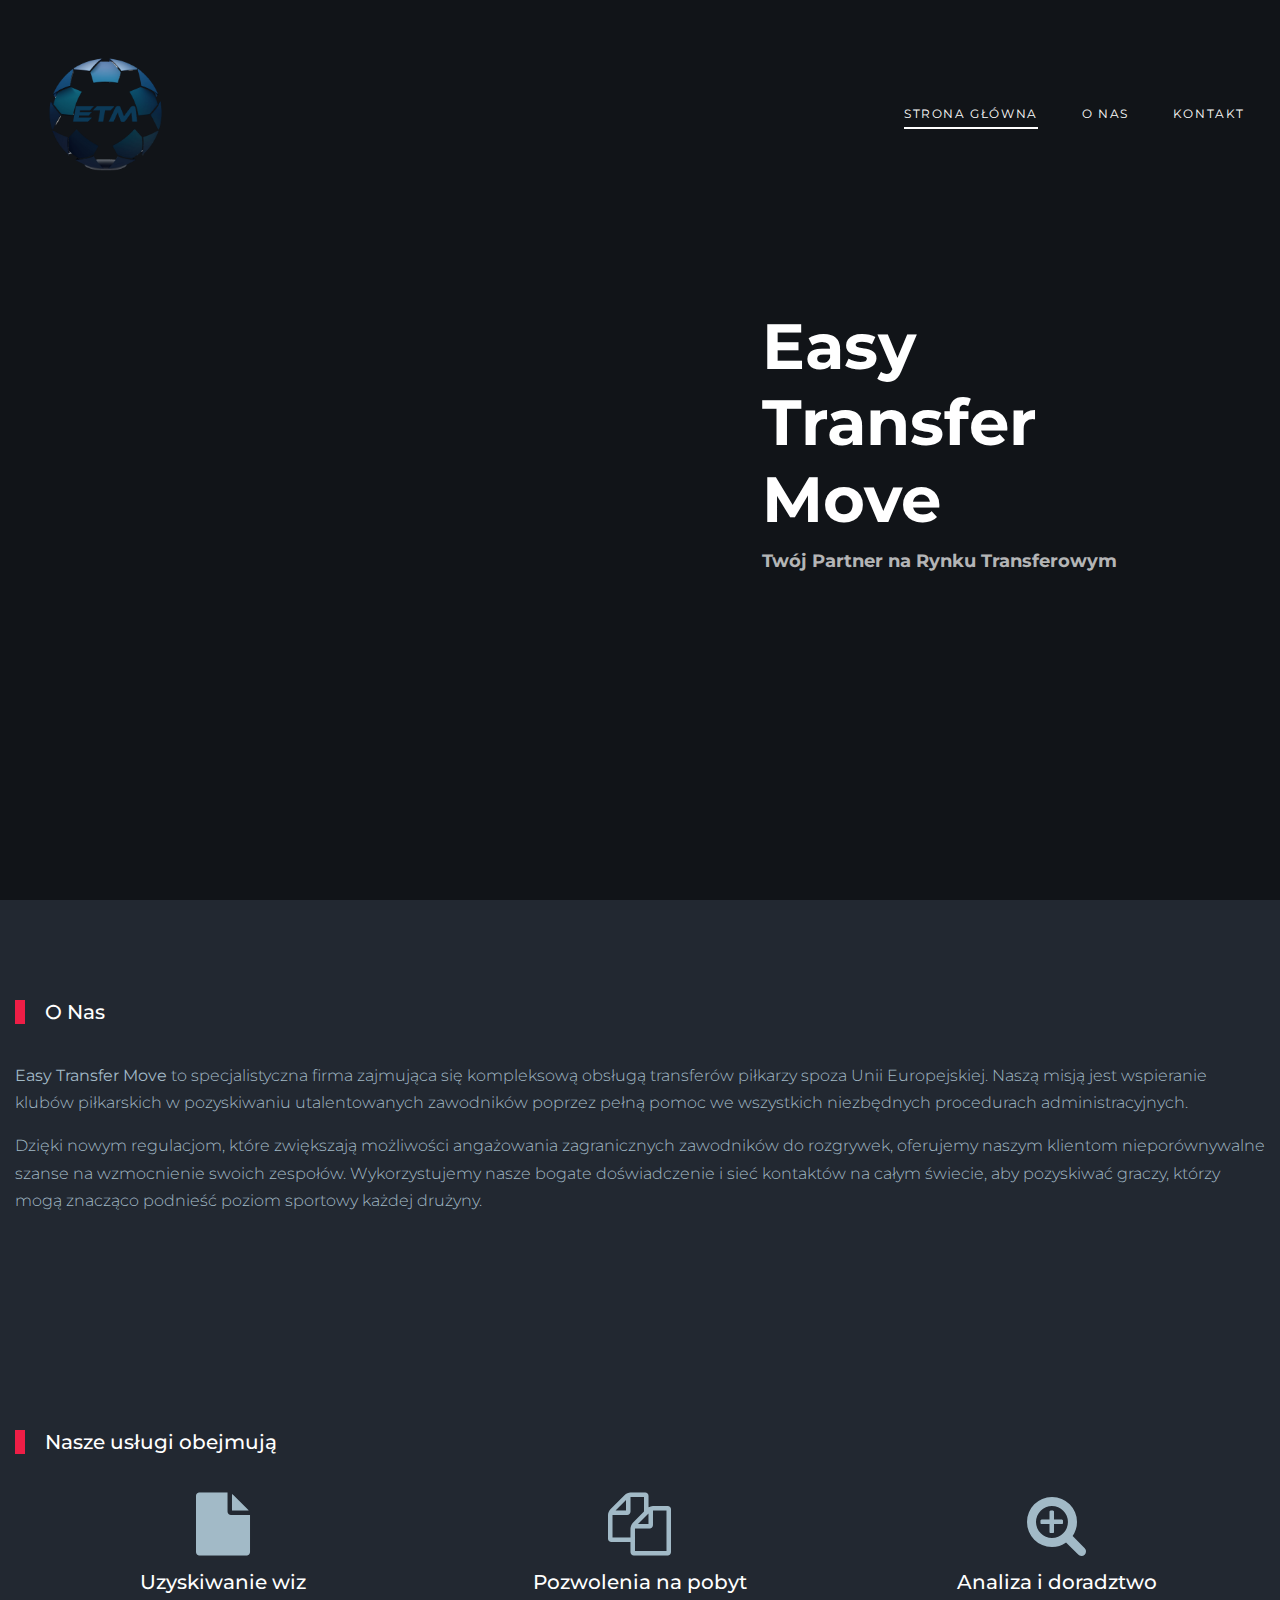
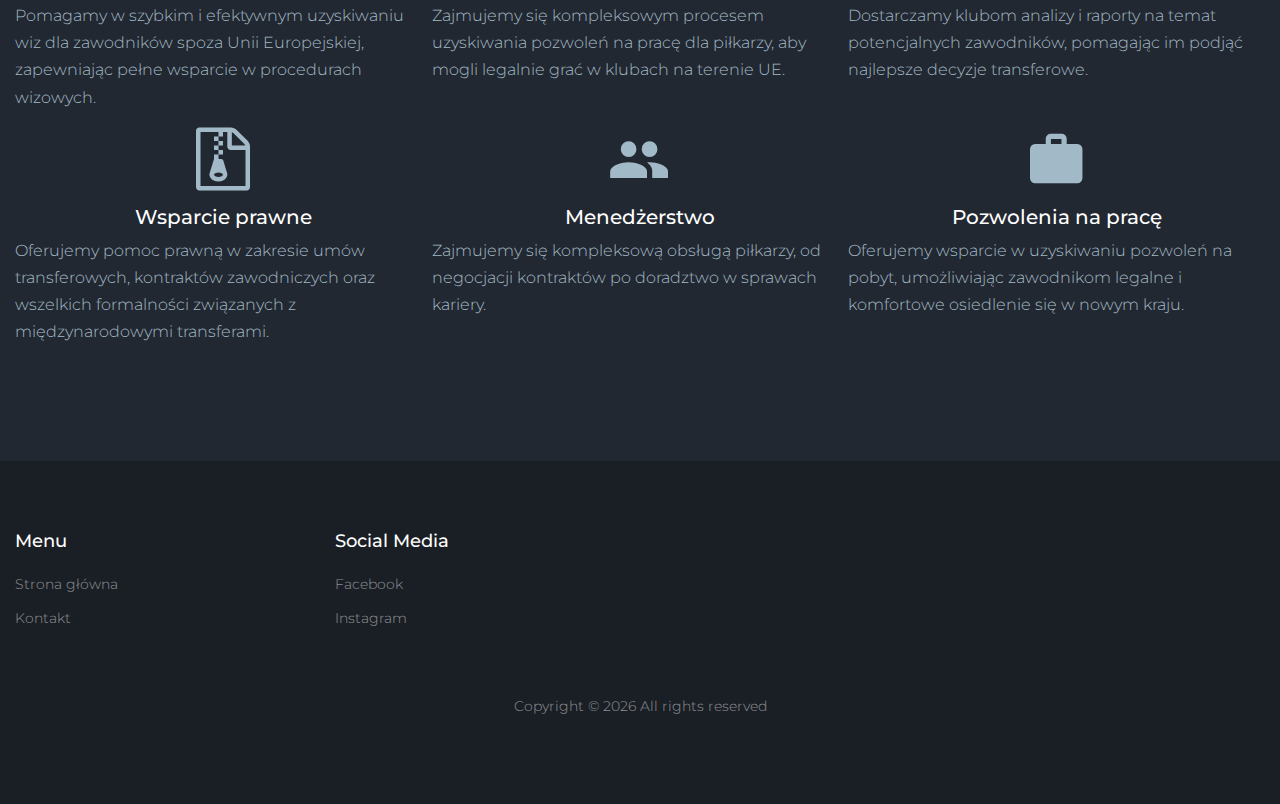
==== commit a439d2cf: "upd" ====
--- a/index.html
+++ b/index.html
@@ -57,9 +57,10 @@
             <nav class="site-navigation position-relative text-right" role="navigation">
               <ul class="site-menu main-menu js-clone-nav mr-auto d-none d-lg-block">
                 <li class="active"><a href="index.html" class="nav-link">Strona główna</a></li>
-                <!--<li><a href="matches.html" class="nav-link">Matches</a></li>-->
-                <li><a href="players.html" class="nav-link">Zawodnicy</a></li>
-                <li><a href="blog.html" class="nav-link">Blog?</a></li>
+                <li><a href="index.html#Onas" class="nav-link">O Nas</a></li>
+                <!--<li><a href="matches.html" class="nav-link">Mecze</a></li>-->
+                <!--<li><a href="players.html" class="nav-link">Zawodnicy</a></li>-->
+                <!--<li><a href="blog.html" class="nav-link">Blog?</a></li>-->
                 <li><a href="contact.html" class="nav-link">Kontakt</a></li>
               </ul>
             </nav>
@@ -75,11 +76,13 @@
       <div class="container">
         <div class="row align-items-center">
           <div class="col-lg-5 ml-auto">
-            <h1 class="text-white">Easy Transfer Move</h1>
-            <p>Twój Partner w Piłkarskiej Karierze</p>
+            <h1 class="text-white">Easy<br> Transfer<br> Move</h1>
+            <p style="font-size: large; font-weight: bold;">Twój Partner na Rynku Transferowym</p>
             <p>
+              <!--
               <a href="#" class="btn btn-primary py-3 px-4 mr-3">Dla Zawodników</a>
               <a href="#" class="more light">Dla klubów</a>
+              -->
             </p>  
           </div>
         </div>
@@ -87,7 +90,7 @@
     </div>
 
     <div class="latest-news">
-      <div class="container">
+      <div id="Onas" class="container">
         <div class="row">
           <div class="col-12 title-section">
             <h2 class="heading">O Nas</h2>
@@ -148,346 +151,15 @@
       </div>
     </div>
 
-
-
-    <div class="latest-news">
-      <div class="container">
-        <div class="row">
-          <div class="col-12 title-section">
-            <h2 class="heading">Najnowsze wieści</h2>
-          </div>
-        </div>
-        <div class="row no-gutters">
-          <div class="col-md-4">
-            <div class="post-entry">
-              <a href="#">
-                <img src="images/img_1.jpg" alt="Image" class="img-fluid">
-              </a>
-              <div class="caption">
-                <div class="caption-inner">
-                  <h3 class="mb-3">Gol za golem. Kibicee nie dowierzają</h3>
-                </div>
-              </div> 
-            </div>
-          </div>
-          <div class="col-md-4">
-            <div class="post-entry">
-              <a href="#">
-                <img src="images/img_3.jpg" alt="Image" class="img-fluid">
-              </a>
-              <div class="caption">
-                <div class="caption-inner">
-                  <h3 class="mb-3">Najlepszy sezon w historii</h3>
-                </div>
-              </div> 
-            </div>
-          </div>
-          <div class="col-md-4">
-            <div class="post-entry">
-              <a href="#">
-                <img src="images/img_2.jpg" alt="Image" class="img-fluid">
-              </a>
-              <div class="caption">
-                <div class="caption-inner">
-                  <h3 class="mb-3">Powitajmy nowego zawodnika </h3>
-                </div>
-              </div> 
-            </div>
-          </div>
-        </div>
-
-      </div>
-    </div>
-    
-    <div class="site-section bg-dark">
-      <div class="container">
-        <div class="row">
-          <div class="col-lg-6">
-            <div class="widget-next-match">
-              <div class="widget-title">
-                <h3>Następny mecz:</h3>
-              </div>
-              <div class="widget-body mb-3">
-                <div class="widget-vs">
-                  <div class="d-flex align-items-center justify-content-around justify-content-between w-100">
-                    <div class="team-1 text-center">
-                      <img src="images/wisla-logo.png" style="max-width: 110px !important;" alt="Image">
-                      <h3>Wisła Kraków</h3>
-                    </div>
-                    <div>
-                      <span class="vs"><span>VS</span></span>
-                    </div>
-                    <div class="team-2 text-center">
-                      <img src="images/Sandecja-nowy-sacz.png" alt="Image">
-                      <h3>Sandecja Nowy Sącz</h3>
-                    </div>
-                  </div>
-                </div>
-              </div>
-
-              <div class="text-center widget-vs-contents mb-4">
-                <h4>World Cup League</h4>
-                <p class="mb-5">
-                  <span class="d-block">12.07.2024</span>
-                  <span class="d-block">13:30</span>
-                  <strong class="text-primary">Stadion Narodowy w Warszawie</strong>
-                </p>
-              </div>
-            </div>
-          </div>
-          <div class="col-lg-6">
-            
-            <div class="widget-next-match">
-              <table class="table custom-table">
-                <thead>
-                  <tr>
-                    <th>P</th>
-                    <th>Drużyny</th>
-                    <th>W</th>
-                    <th>D</th>
-                    <th>L</th>
-                    <th>PTS</th>
-                  </tr>
-                </thead>
-                <tbody>
-                  <tr>
-                    <td>1</td>
-                    <td><strong class="text-white">Legia Warszawa</strong></td>
-                    <td>22</td>
-                    <td>3</td>
-                    <td>2</td>
-                    <td>140</td>
-                  </tr>
-                  <tr>
-                    <td>2</td>
-                    <td><strong class="text-white">Wisła Kraków</strong></td>
-                    <td>22</td>
-                    <td>3</td>
-                    <td>2</td>
-                    <td>140</td>
-                  </tr>
-                  <tr>
-                    <td>3</td>
-                    <td><strong class="text-white">Sandecja Nowy Sącz</strong></td>
-                    <td>22</td>
-                    <td>3</td>
-                    <td>2</td>
-                    <td>140</td>
-                  </tr>
-                  <tr>
-                    <td>4</td>
-                    <td><strong class="text-white">Lech Poznań</strong></td>
-                    <td>22</td>
-                    <td>3</td>
-                    <td>2</td>
-                    <td>140</td>
-                  </tr>
-                  <tr>
-                    <td>5</td>
-                    <td><strong class="text-white">Arka Gdynia</strong></td>
-                    <td>22</td>
-                    <td>3</td>
-                    <td>2</td>
-                    <td>140</td>
-                  </tr>
-                  <tr>
-                    <td>6</td>
-                    <td><strong class="text-white">Gliwice League</strong></td>
-                    <td>22</td>
-                    <td>3</td>
-                    <td>2</td>
-                    <td>140</td>
-                  </tr>
-                  <tr>
-                    <td>7</td>
-                    <td><strong class="text-white">	Wisła Płock</strong></td>
-                    <td>22</td>
-                    <td>3</td>
-                    <td>2</td>
-                    <td>140</td>
-                  </tr>
-                  <tr>
-                    <td>8</td>
-                    <td><strong class="text-white">Wisła Płock</strong></td>
-                    <td>22</td>
-                    <td>3</td>
-                    <td>2</td>
-                    <td>140</td>
-                  </tr>
-                </tbody>
-              </table>
-            </div>
-
-          </div>
-        </div>
-      </div>
-    </div> <!-- .site-section -->
-
-    <div class="site-section">
-      <div class="container">
-        <div class="row">
-          <div class="col-6 title-section">
-            <h2 class="heading">Wideo</h2>
-          </div>
-          <div class="col-6 text-right">
-            <div class="custom-nav">
-            <a href="#" class="js-custom-prev-v2"><span class="icon-keyboard_arrow_left"></span></a>
-            <span></span>
-            <a href="#" class="js-custom-next-v2"><span class="icon-keyboard_arrow_right"></span></a>
-            </div>
-          </div>
-        </div>
-
-
-        <div class="owl-4-slider owl-carousel">
-          <div class="item">
-            <div class="video-media">
-              <img src="images/img_1.jpg" alt="Image" class="img-fluid">
-              <a href="https://vimeo.com/139714818" class="d-flex play-button align-items-center" data-fancybox>
-                <span class="icon mr-3">
-                  <span class="icon-play"></span>
-                </span>
-                <div class="caption">
-                  <h3 class="m-0">Dogba set for Juvendu return?</h3>
-                </div>
-              </a>
-            </div>
-          </div>
-          <div class="item">
-            <div class="video-media">
-              <img src="images/img_2.jpg" alt="Image" class="img-fluid">
-              <a href="https://vimeo.com/139714818" class="d-flex play-button align-items-center" data-fancybox>
-                <span class="icon mr-3">
-                  <span class="icon-play"></span>
-                </span>
-                <div class="caption">
-                  <h3 class="m-0">Kai Nets Double To Secure Comfortable Away Win</h3>
-                </div>
-              </a>
-            </div>
-          </div>
-          <div class="item">
-            <div class="video-media">
-              <img src="images/img_3.jpg" alt="Image" class="img-fluid">
-              <a href="https://vimeo.com/139714818" class="d-flex play-button align-items-center" data-fancybox>
-                <span class="icon mr-3">
-                  <span class="icon-play"></span>
-                </span>
-                <div class="caption">
-                  <h3 class="m-0">Romolu to stay at Real Nadrid?</h3>
-                </div>
-              </a>
-            </div>
-          </div>
-
-          <div class="item">
-            <div class="video-media">
-              <img src="images/img_1.jpg" alt="Image" class="img-fluid">
-              <a href="https://vimeo.com/139714818" class="d-flex play-button align-items-center" data-fancybox>
-                <span class="icon mr-3">
-                  <span class="icon-play"></span>
-                </span>
-                <div class="caption">
-                  <h3 class="m-0">Dogba set for Juvendu return?</h3>
-                </div>
-              </a>
-            </div>
-          </div>
-          <div class="item">
-            <div class="video-media">
-              <img src="images/img_2.jpg" alt="Image" class="img-fluid">
-              <a href="https://vimeo.com/139714818" class="d-flex play-button align-items-center" data-fancybox>
-                <span class="icon mr-3">
-                  <span class="icon-play"></span>
-                </span>
-                <div class="caption">
-                  <h3 class="m-0">Kai Nets Double To Secure Comfortable Away Win</h3>
-                </div>
-              </a>
-            </div>
-          </div>
-          <div class="item">
-            <div class="video-media">
-              <img src="images/img_3.jpg" alt="Image" class="img-fluid">
-              <a href="https://vimeo.com/139714818" class="d-flex play-button align-items-center" data-fancybox>
-                <span class="icon mr-3">
-                  <span class="icon-play"></span>
-                </span>
-                <div class="caption">
-                  <h3 class="m-0">Romolu to stay at Real Nadrid?</h3>
-                </div>
-              </a>
-            </div>
-          </div>
-
-        </div>
-
-      </div>
-    </div>
-
-    <div class="container site-section">
-      <div class="row">
-        <div class="col-6 title-section">
-          <h2 class="heading">Nasz blog</h2>
-        </div>
-      </div>
-      <div class="row">
-        <div class="col-lg-6">
-          <div class="custom-media d-flex">
-            <div class="img mr-4">
-              <img src="images/img_1.jpg" alt="Image" class="img-fluid">
-            </div>
-            <div class="text">
-              <span class="meta">2 Lipca, 2024</span>
-              <h3 class="mb-4"><a href="#">na celowniku czołowych klubów Europy</a><br></h3>
-                <p>
-                Utalentowany pomocnik z Brazylii, jest obiektem zainteresowania kilku czołowych klubów europejskich. Czy młoda gwiazda opuści Real Madryt? Nasz ekspert analizuje najnowsze spekulacje transferowe i potencjalne kierunki kariery
-                </p>
-              <p><a class="readme" href="#">Czytaj więcej</a></p>
-            </div>
-          </div>
-        </div>
-        <div class="col-lg-6">
-          <div class="custom-media d-flex">
-            <div class="img mr-4">
-              <img src="images/img_3.jpg" alt="Image" class="img-fluid">
-            </div>
-            <div class="text">
-              <span class="meta">20 czerwca, 2024</span>
-              <h3 class="mb-4"><a href="#">Czy przedłuży kontrakt z Realem Madryt?</a></h3>
-              <p>
-                kluczowy zawodnik Realu Madryt, może wkrótce przedłużyć kontrakt z klubem. Negocjacje trwają, a kibice z niecierpliwością czekają na oficjalne informacje. Sprawdź najnowsze doniesienia i komentarze ekspertów na temat przyszłości argentyńskiego pomocnika.
-              </p>
-              <p><a class="readme" href="#">Czytaj więcej</a></p>
-            </div>
-          </div>
-        </div>
-      </div>
-    </div>
-
-
-
     <footer class="footer-section">
       <div class="container">
         <div class="row">
           <div class="col-lg-3">
             <div class="widget mb-3">
-              <h3>News</h3>
-              <ul class="list-unstyled links">
-                <li><a href="#">All</a></li>
-                <li><a href="#">Club News</a></li>
-                <li><a href="#">Video</a></li>
-              </ul>
-            </div>
-          </div>
-          <div class="col-lg-3">
-            <div class="widget mb-3">
-              <h3>Tickets</h3>
+              <h3>Menu</h3>
               <ul class="list-unstyled links">
                 <li><a href="#">Strona główna</a></li>
-                <li><a href="#">Zawodnicy</a></li>
-                <li><a href="#">Blog</a></li>
-                <li><a href="#">Kontakt</a></li>
+                <li><a href="contact.html">Kontakt</a></li>
               </ul>
             </div>
           </div>
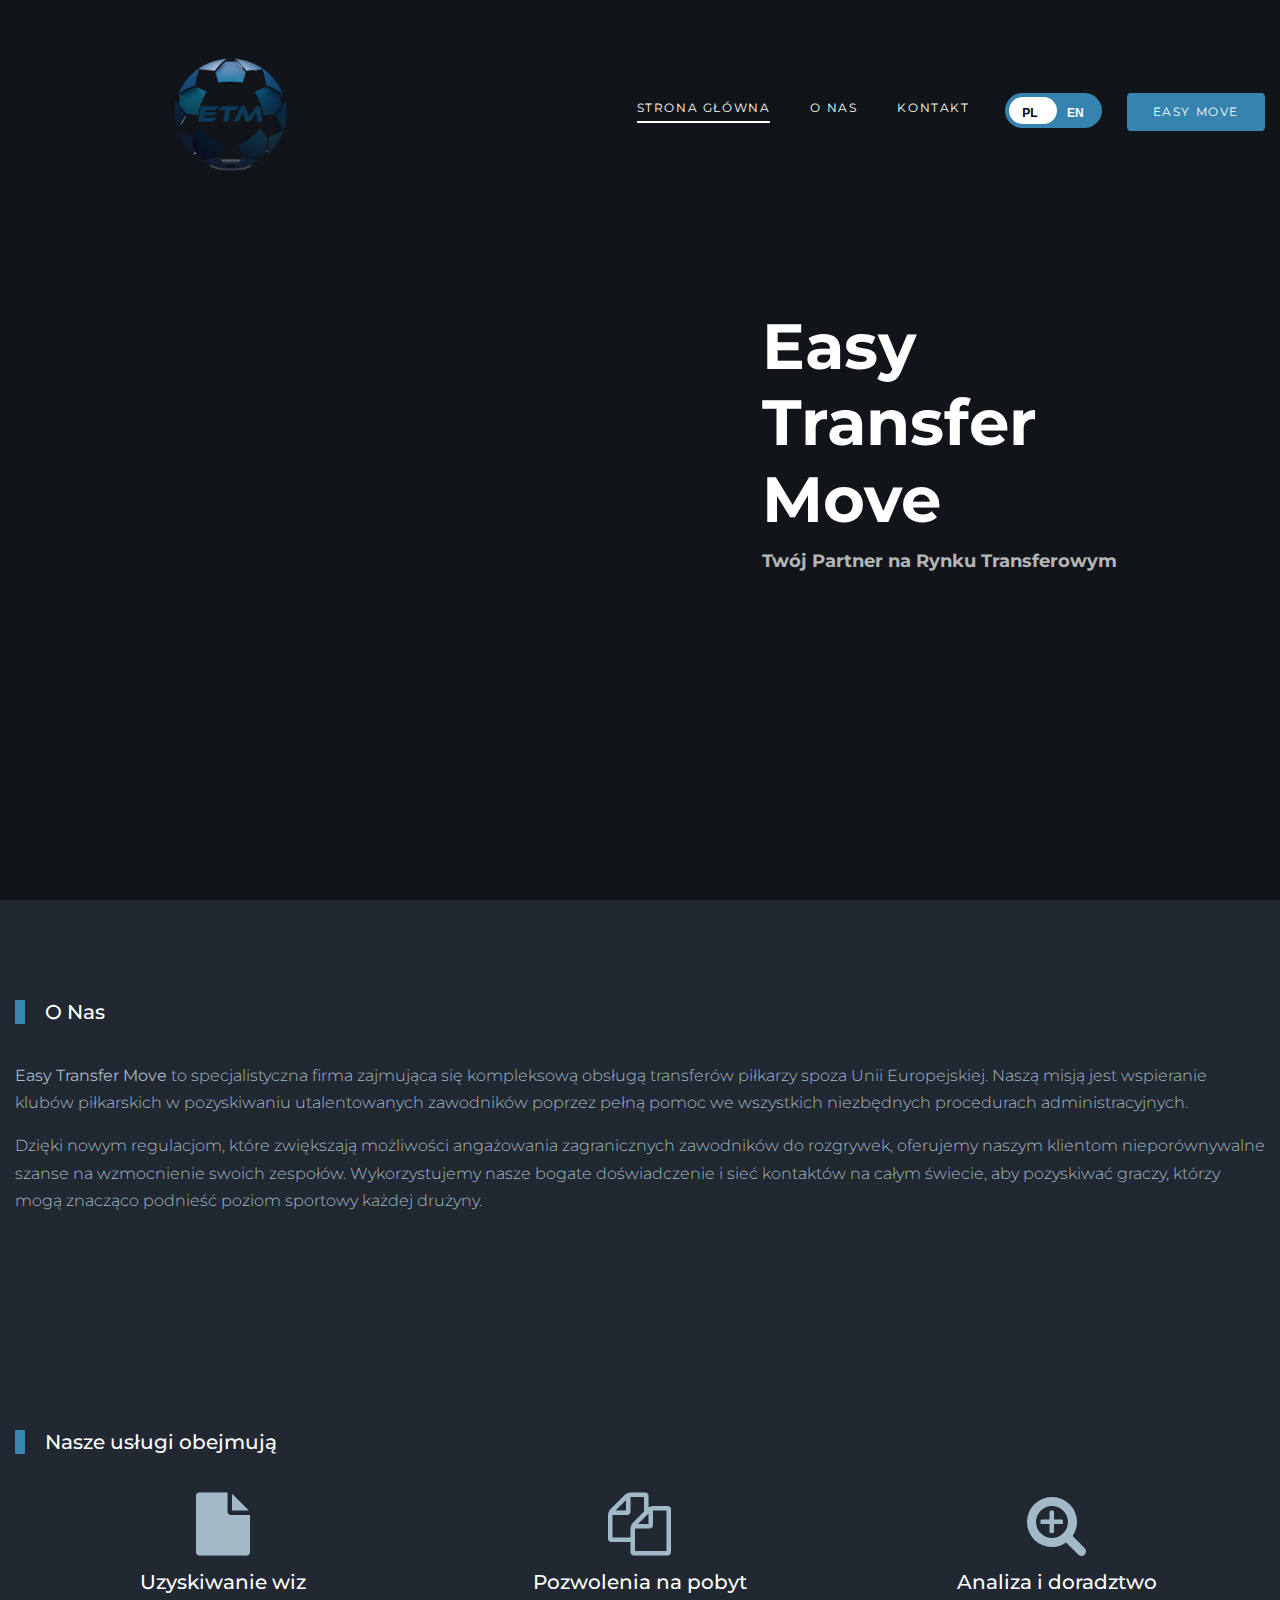
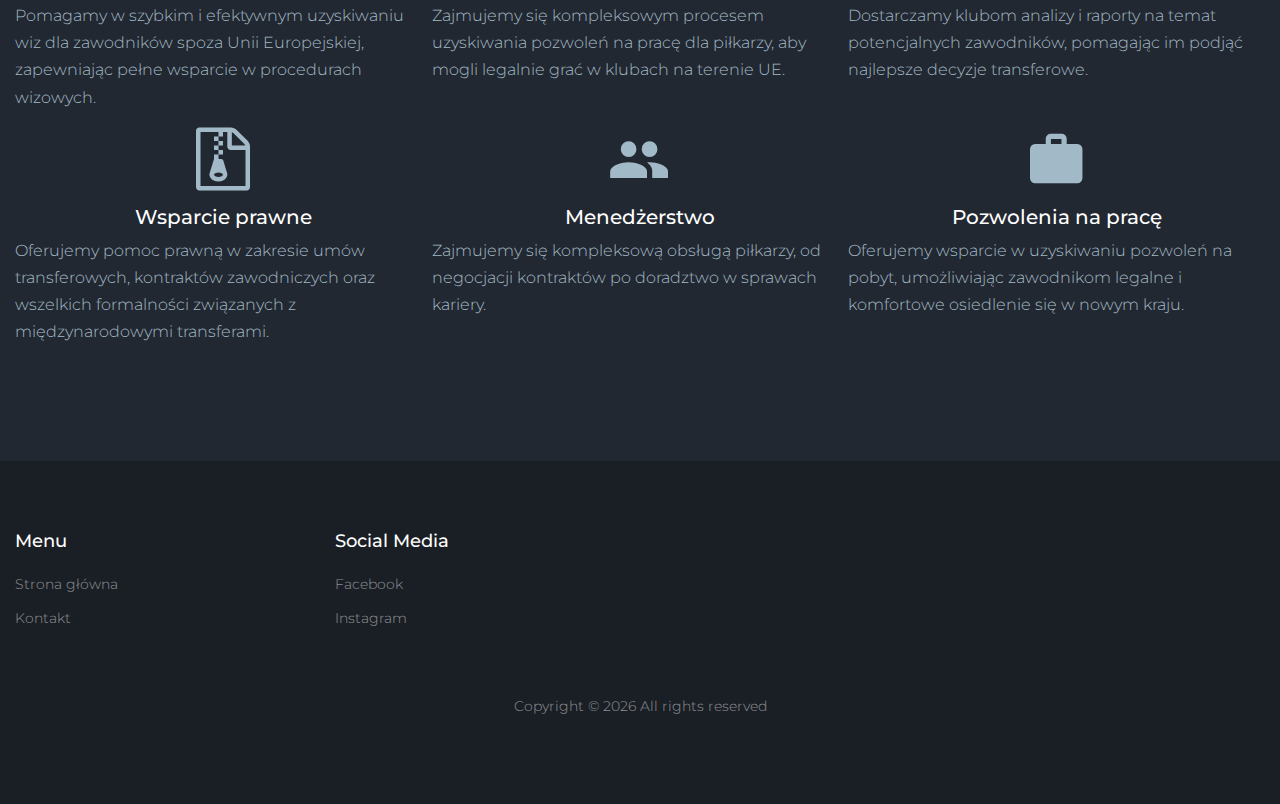
==== commit 7f253c93: "upd" ====
--- a/index.html
+++ b/index.html
@@ -62,6 +62,16 @@
                 <!--<li><a href="players.html" class="nav-link">Zawodnicy</a></li>-->
                 <!--<li><a href="blog.html" class="nav-link">Blog?</a></li>-->
                 <li><a href="contact.html" class="nav-link">Kontakt</a></li>
+                
+                  <div class="switch btntogle">
+                    <input id="language-toggle" class="check-toggle check-toggle-round-flat" type="checkbox">
+                    <label for="language-toggle"></label>
+                    <span language='polish' class="on">PL</span>
+                    <span language='english' class="off">EN</span>
+                  </div>
+                
+                <li><a href="https://easy-move.pl" class="nav-link btn btn-primary py-2 px-4">Easy Move</a></li>
+                
               </ul>
             </nav>
             <a href="#" class="d-inline-block d-lg-none site-menu-toggle js-menu-toggle text-black float-right text-white"><span
--- a/css/style.css
+++ b/css/style.css
@@ -1,4 +1,139 @@
 /*Extras*/
+/* Toggle Language Button*/
+.btntogle{
+  margin-right: 25px !important;
+}
+
+.switch {
+  position: relative;
+  display: inline-block;
+  margin: 0 0px 0 15px;
+}
+
+.switch > span {
+  position: absolute;
+  top: 10px;
+  pointer-events: none;
+  font-family: 'Helvetica', Arial, sans-serif;
+  font-weight: bold;
+  font-size: 12px;
+  text-transform: uppercase;
+  text-shadow: 0 1px 0 rgba(0, 0, 0, .06);
+  width: 50%;
+  text-align: center;
+}
+
+input.check-toggle-round-flat:checked ~ .off {
+  color: #050505;
+}
+
+input.check-toggle-round-flat:checked ~ .on {
+  color: #fff;
+}
+
+.switch > span.on {
+  left: 0;
+  padding-left: 2px;
+  color: #050505;
+}
+
+.switch > span.off {
+  right: 0;
+  padding-right: 4px;
+  color: #fff;
+}
+
+.check-toggle {
+  position: absolute;
+  margin-left: -9991px;
+  visibility: hidden;
+}
+.check-toggle + label {
+  display: block;
+  position: relative;
+  cursor: pointer;
+  outline: none;
+  -webkit-user-select: none;
+  -moz-user-select: none;
+  -ms-user-select: none;
+  user-select: none;
+}
+
+input.check-toggle-round-flat + label {
+  padding: 2px;
+  width: 97px;
+  height: 35px;
+  background-color: #3583ae;
+  -webkit-border-radius: 60px;
+  -moz-border-radius: 60px;
+  -ms-border-radius: 60px;
+  -o-border-radius: 60px;
+  border-radius: 60px;
+}
+input.check-toggle-round-flat + label:before, input.check-toggle-round-flat + label:after {
+  display: block;
+  position: absolute;
+  content: "";
+}
+
+input.check-toggle-round-flat + label:before {
+  top: 2px;
+  left: 2px;
+  bottom: 2px;
+  right: 2px;
+  background-color: var(--main-bg);
+  border-radius: 60px;
+}
+input.check-toggle-round-flat + label:after {
+  top: 4px;
+  left: 4px;
+  bottom: 4px;
+  width: 48px;
+  background-color: #fff;
+  -webkit-border-radius: 52px;
+  -moz-border-radius: 52px;
+  -ms-border-radius: 52px;
+  -o-border-radius: 52px;
+  border-radius: 52px;
+  -webkit-transition: margin 0.2s;
+  -moz-transition: margin 0.2s;
+  -o-transition: margin 0.2s;
+  transition: margin 0.2s;
+}
+
+input.check-toggle-round-flat:checked + label {
+}
+
+input.check-toggle-round-flat:checked + label:after {
+  margin-left: 41px;
+}
+
+
+.tabs .tab-content .tabs-btn {
+  padding: 8px 30px 9px 30px;
+  color: #050505;
+  border-radius: 50px;
+  transition: 0.3s;
+  text-transform: uppercase;
+  font-weight: 600;
+  font-size: 13px;
+  display: inline-flex;
+  align-items: center;
+  border: 2px solid #2263f0;
+}
+
+.tabs .tab-content .tabs-btn i {
+  font-size: 16px;
+  padding-left: 5px;
+}
+
+.tabs .tab-content .tabs-btn:hover {
+  background: #1f33a1;
+  color: #ffffff;
+}
+
+
+
 .small-logo{
   height: 20vh;
 }
@@ -313,7 +448,8 @@
 .site-logo {
   position: relative;
   font-weight: 900;
-  font-size: 1.3rem; }
+  font-size: 1.3rem; 
+  margin-left: 10%;}
   .site-logo a {
     color: #fff; }
 
@@ -942,7 +1078,7 @@
       top: 0;
       left: 0;
       bottom: 0;
-      background: #ee1e46; }
+      background: #3785b0; }
 
 .custom-table {
   margin-bottom: 0; }
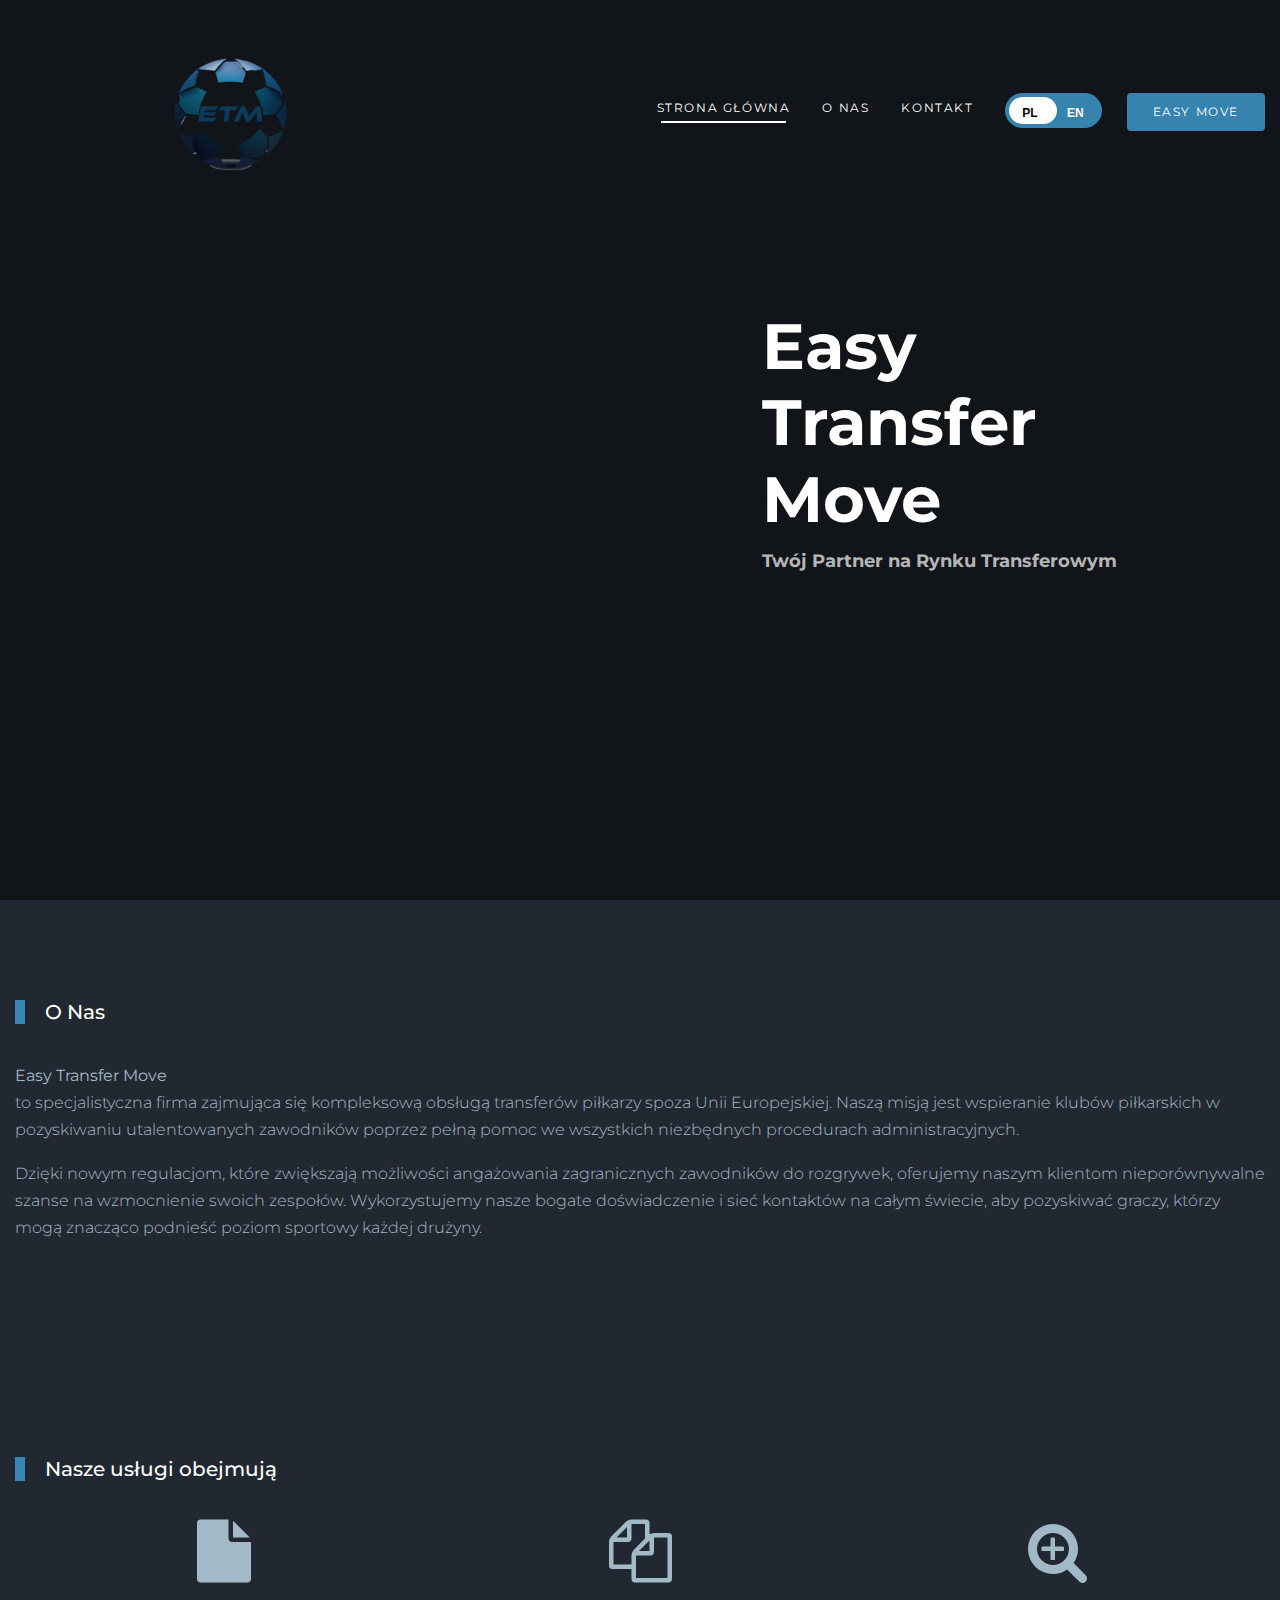
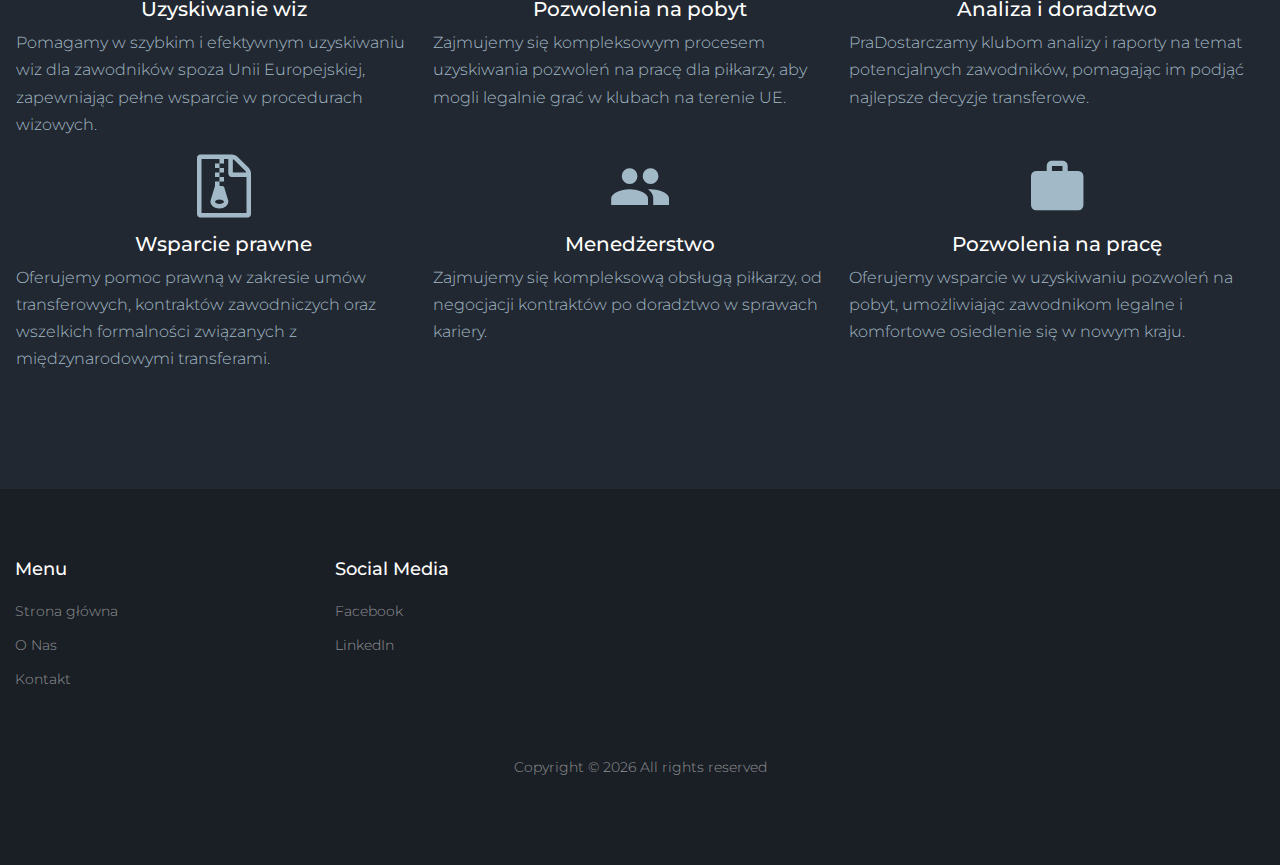
==== commit 8c30d79b: "languagee upd" ====
--- a/index.html
+++ b/index.html
@@ -27,7 +27,7 @@
 
   <link rel="stylesheet" href="css/style.css">
 
-
+<script src="js/language.js" async></script>
 
 </head>
 
@@ -56,12 +56,12 @@
           <div class="ml-auto">
             <nav class="site-navigation position-relative text-right" role="navigation">
               <ul class="site-menu main-menu js-clone-nav mr-auto d-none d-lg-block">
-                <li class="active"><a href="index.html" class="nav-link">Strona główna</a></li>
-                <li><a href="index.html#Onas" class="nav-link">O Nas</a></li>
+                <li class="active"><a id="stronaglowna" href="index.html" class="nav-link">Strona główna</a></li>
+                <li><a id="onas" href="index.html#Onas" class="nav-link">O Nas</a></li>
                 <!--<li><a href="matches.html" class="nav-link">Mecze</a></li>-->
                 <!--<li><a href="players.html" class="nav-link">Zawodnicy</a></li>-->
                 <!--<li><a href="blog.html" class="nav-link">Blog?</a></li>-->
-                <li><a href="contact.html" class="nav-link">Kontakt</a></li>
+                <li><a id="kontakt" href="contact.html" class="nav-link">Kontakt</a></li>
                 
                   <div class="switch btntogle">
                     <input id="language-toggle" class="check-toggle check-toggle-round-flat" type="checkbox">
@@ -87,7 +87,7 @@
         <div class="row align-items-center">
           <div class="col-lg-5 ml-auto">
             <h1 class="text-white">Easy<br> Transfer<br> Move</h1>
-            <p style="font-size: large; font-weight: bold;">Twój Partner na Rynku Transferowym</p>
+            <p id="slogan" style="font-size: large; font-weight: bold;">Twój Partner na Rynku Transferowym</p>
             <p>
               <!--
               <a href="#" class="btn btn-primary py-3 px-4 mr-3">Dla Zawodników</a>
@@ -103,12 +103,12 @@
       <div id="Onas" class="container">
         <div class="row">
           <div class="col-12 title-section">
-            <h2 class="heading">O Nas</h2>
+            <h2 id="tytulAU" class="heading">O Nas</h2>
           </div>
         </div>
         <div class="row no-gutters uslugi">
-          <p><strong>Easy Transfer Move</strong> to specjalistyczna firma zajmująca się kompleksową obsługą transferów piłkarzy spoza Unii Europejskiej. Naszą misją jest wspieranie klubów piłkarskich w pozyskiwaniu utalentowanych zawodników poprzez pełną pomoc we wszystkich niezbędnych procedurach administracyjnych.</p>
-          <p>
+          <a><strong>Easy Transfer Move</strong> <p id="Opis1AU">  to specjalistyczna firma zajmująca się kompleksową obsługą transferów piłkarzy spoza Unii Europejskiej. Naszą misją jest wspieranie klubów piłkarskich w pozyskiwaniu utalentowanych zawodników poprzez pełną pomoc we wszystkich niezbędnych procedurach administracyjnych.</p></a>
+          <p id="Opis2AU">
             Dzięki nowym regulacjom, które zwiększają możliwości angażowania zagranicznych zawodników do rozgrywek, oferujemy naszym klientom nieporównywalne szanse na wzmocnienie swoich zespołów. Wykorzystujemy nasze bogate doświadczenie i sieć kontaktów na całym świecie, aby pozyskiwać graczy, którzy mogą znacząco podnieść poziom sportowy każdej drużyny.
           </p>
         </div>
@@ -119,42 +119,42 @@
       <div class="container">
         <div class="row">
           <div class="col-12 title-section">
-            <h2 class="heading">Nasze usługi obejmują</h2>
+            <h2 id="Tytul2SE" class="heading">Nasze usługi obejmują</h2>
           </div>
         </div>
         <div class="row no-gutters uslugi">
           <div class="col-md-4">
             <span class="icon-file"></span>
-            <h5>Uzyskiwanie wiz</h5>
-            <p>Pomagamy w szybkim i efektywnym uzyskiwaniu wiz dla zawodników spoza Unii Europejskiej, zapewniając pełne wsparcie w procedurach wizowych.</p>
+            <h5 id="title1SE">Uzyskiwanie wiz</h5>
+            <p id="des1AS">Pomagamy w szybkim i efektywnym uzyskiwaniu wiz dla zawodników spoza Unii Europejskiej, zapewniając pełne wsparcie w procedurach wizowych.</p>
           </div>
           <div class="col-md-4">
             <span class="icon-files-o"></span>
-            <h5>Pozwolenia na pobyt</h5>
-            <p>Zajmujemy się kompleksowym procesem uzyskiwania pozwoleń na pracę dla piłkarzy, aby mogli legalnie grać w klubach na terenie UE.</p>
+            <h5 id="title2SE">Pozwolenia na pobyt</h5>
+            <p id="des2AS">Zajmujemy się kompleksowym procesem uzyskiwania pozwoleń na pracę dla piłkarzy, aby mogli legalnie grać w klubach na terenie UE.</p>
           </div>
           <div class="col-md-4">
             <span class="icon-search-plus"></span>
-            <h5>Analiza i doradztwo</h5>
-            <p>Dostarczamy klubom analizy i raporty na temat potencjalnych zawodników, pomagając im podjąć najlepsze decyzje transferowe.
+            <h5 id="title3SE">Analiza i doradztwo</h5>
+            <p id="des3AS">Dostarczamy klubom analizy i raporty na temat potencjalnych zawodników, pomagając im podjąć najlepsze decyzje transferowe.
             </p>
           </div>
         </div>
         <div class="row no-gutters uslugi">
           <div class="col-md-4">
             <span class="icon-file-archive-o"></span>
-            <h5>Wsparcie prawne</h5>
-            <p>Oferujemy pomoc prawną w zakresie umów transferowych, kontraktów zawodniczych oraz wszelkich formalności związanych z międzynarodowymi transferami.</p>
+            <h5 id="title4SE">Wsparcie prawne</h5>
+            <p id="des4AS">Oferujemy pomoc prawną w zakresie umów transferowych, kontraktów zawodniczych oraz wszelkich formalności związanych z międzynarodowymi transferami.</p>
           </div>
           <div class="col-md-4">
             <span class="icon-people"></span>
-            <h5>Menedżerstwo</h5>
-            <p>Zajmujemy się kompleksową obsługą piłkarzy, od negocjacji kontraktów po doradztwo w sprawach kariery.</p>
+            <h5 id="title5SE">Menedżerstwo</h5>
+            <p id="des5AS">Zajmujemy się kompleksową obsługą piłkarzy, od negocjacji kontraktów po doradztwo w sprawach kariery.</p>
           </div>
           <div class="col-md-4">
             <span class="icon-work"></span>
-            <h5>Pozwolenia na pracę</h5>
-            <p>Oferujemy wsparcie w uzyskiwaniu pozwoleń na pobyt, umożliwiając zawodnikom legalne i komfortowe osiedlenie się w nowym kraju.
+            <h5 id="title6SE">Pozwolenia na pracę</h5>
+            <p id="des6AS">Oferujemy wsparcie w uzyskiwaniu pozwoleń na pobyt, umożliwiając zawodnikom legalne i komfortowe osiedlenie się w nowym kraju.
             </p>
           </div>
         </div>
@@ -168,8 +168,9 @@
             <div class="widget mb-3">
               <h3>Menu</h3>
               <ul class="list-unstyled links">
-                <li><a href="#">Strona główna</a></li>
-                <li><a href="contact.html">Kontakt</a></li>
+                <li><a id="stronaglownaFO" href="#">Strona główna</a></li>
+                <li><a id="onasFO" href="index.html#Onas">O Nas</a></li>
+                <li><a id="kontaktFO" href="contact.html">Kontakt</a></li>
               </ul>
             </div>
           </div>
@@ -179,7 +180,7 @@
               <h3>Social Media</h3>
               <ul class="list-unstyled links">
                 <li><a href="#">Facebook</a></li>
-                <li><a href="#">Instagram</a></li>
+                <li><a href="https://www.linkedin.com/company/easy-transfer-move/">LinkedIn</a></li>
               </ul>
             </div>
           </div>
@@ -225,6 +226,7 @@
 
 
   <script src="js/main.js"></script>
+  <script src="js/language.js"></script>
 
 </body>
 
--- a/css/style.css
+++ b/css/style.css
@@ -482,7 +482,7 @@
     .site-navbar .site-navigation .site-menu > li {
       display: inline-block; }
       .site-navbar .site-navigation .site-menu > li > a {
-        padding: 5px 20px;
+        padding: 5px 16px;
         color: #fff;
         font-size: 12px;
         letter-spacing: .1rem;
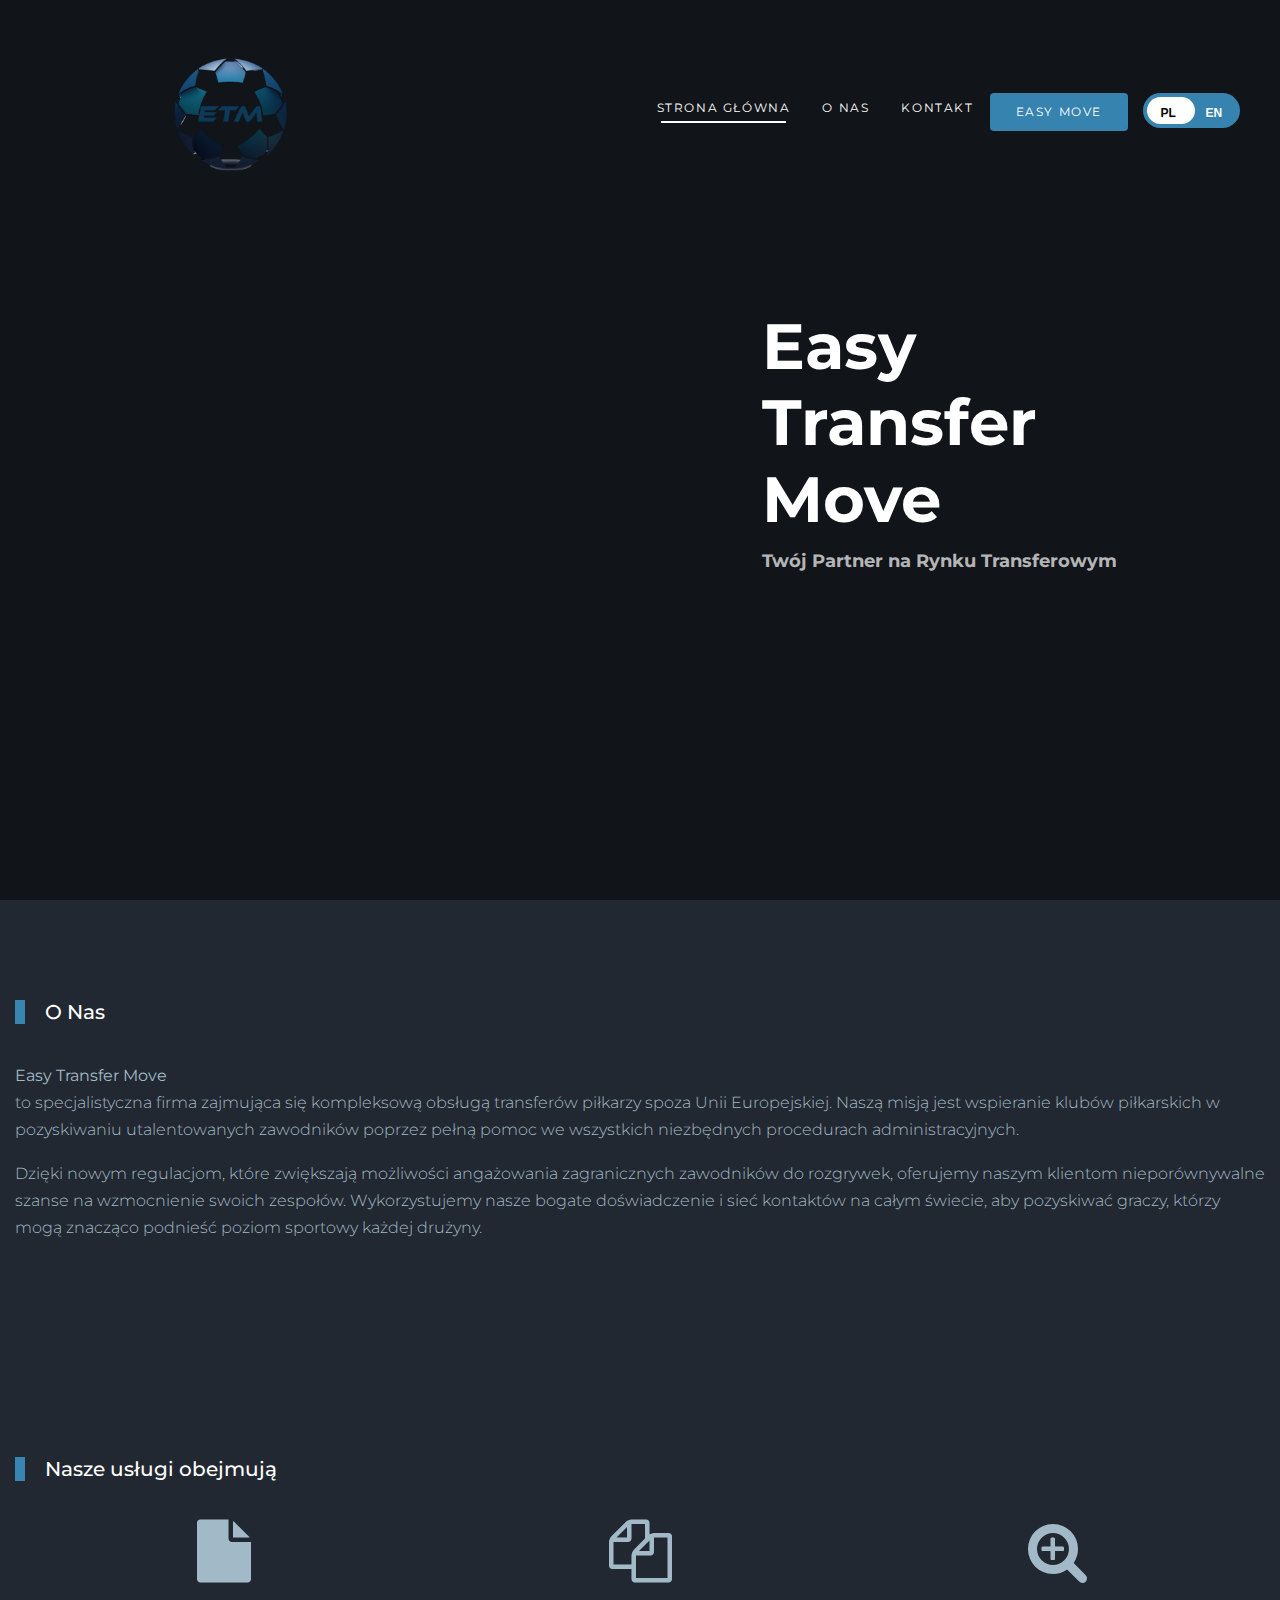
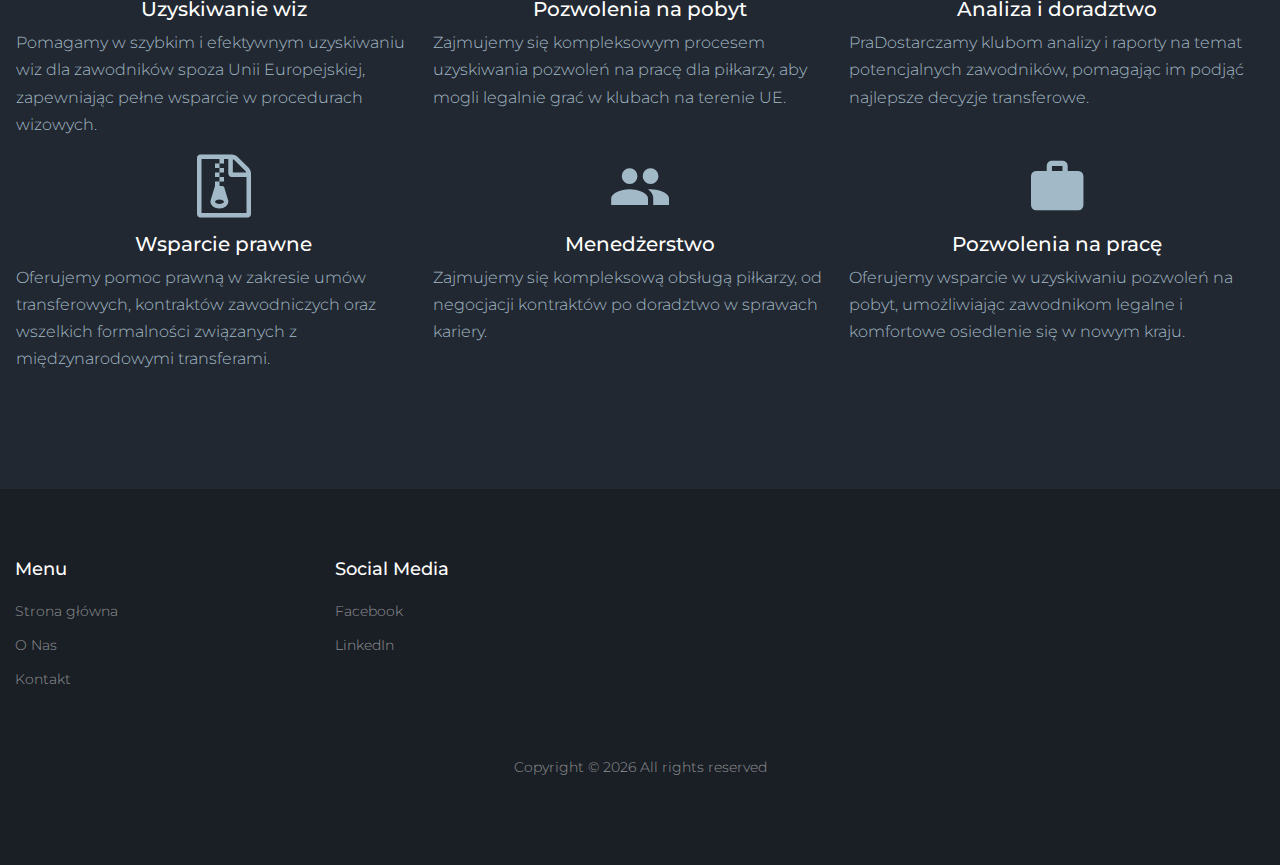
==== commit 1f2e92d7: "naprawa languagee btn" ====
--- a/index.html
+++ b/index.html
@@ -26,9 +26,6 @@
   <link rel="stylesheet" href="css/aos.css">
 
   <link rel="stylesheet" href="css/style.css">
-
-<script src="js/language.js" async></script>
-
 </head>
 
 <body>
@@ -53,8 +50,8 @@
               <img src="images/etm_beta.png" class="small-logo" alt="Logo">
             </a>
           </div>
-          <div class="ml-auto">
-            <nav class="site-navigation position-relative text-right" role="navigation">
+          <div class="ml-auto" style="display: flex;">
+            <nav class="site-navigation position-relative text-right" style="display: flex;" role="navigation">
               <ul class="site-menu main-menu js-clone-nav mr-auto d-none d-lg-block">
                 <li class="active"><a id="stronaglowna" href="index.html" class="nav-link">Strona główna</a></li>
                 <li><a id="onas" href="index.html#Onas" class="nav-link">O Nas</a></li>
@@ -63,23 +60,23 @@
                 <!--<li><a href="blog.html" class="nav-link">Blog?</a></li>-->
                 <li><a id="kontakt" href="contact.html" class="nav-link">Kontakt</a></li>
                 
-                  <div class="switch btntogle">
-                    <input id="language-toggle" class="check-toggle check-toggle-round-flat" type="checkbox">
-                    <label for="language-toggle"></label>
-                    <span language='polish' class="on">PL</span>
-                    <span language='english' class="off">EN</span>
-                  </div>
+                
                 
                 <li><a href="https://easy-move.pl" class="nav-link btn btn-primary py-2 px-4">Easy Move</a></li>
                 
               </ul>
+              <div class="switch btntogle">
+                <input id="language-toggle" class="check-toggle check-toggle-round-flat" type="checkbox">
+                <label for="language-toggle"></label>
+                <span language='polish' class="on">PL</span>
+                <span language='english' class="off">EN</span>
+              </div>
             </nav>
-            <a href="#" class="d-inline-block d-lg-none site-menu-toggle js-menu-toggle text-black float-right text-white"><span
-                class="icon-menu h3 text-white"></span></a>
-          </div>
-        </div>
-      </div>
-
+            <a href="#" class="d-inline-block d-lg-none site-menu-toggle js-menu-toggle text-black float-right text-white">
+              <span class="icon-menu h3 text-white"></span></a>
+          </div>
+        </div>
+      </div>
     </header>
 
     <div class="hero overlay" style="background-image: url('images/soccer-game-concept.jpg');">
@@ -207,22 +204,8 @@
 
 
   </div>
-  <!-- .site-wrap -->
-
+  <script src="js/aos.js"></script>
   <script src="js/jquery-3.3.1.min.js"></script>
-  <script src="js/jquery-migrate-3.0.1.min.js"></script>
-  <script src="js/jquery-ui.js"></script>
-  <script src="js/popper.min.js"></script>
-  <script src="js/bootstrap.min.js"></script>
-  <script src="js/owl.carousel.min.js"></script>
-  <script src="js/jquery.stellar.min.js"></script>
-  <script src="js/jquery.countdown.min.js"></script>
-  <script src="js/bootstrap-datepicker.min.js"></script>
-  <script src="js/jquery.easing.1.3.js"></script>
-  <script src="js/aos.js"></script>
-  <script src="js/jquery.fancybox.min.js"></script>
-  <script src="js/jquery.sticky.js"></script>
-  <script src="js/jquery.mb.YTPlayer.min.js"></script>
 
 
   <script src="js/main.js"></script>
